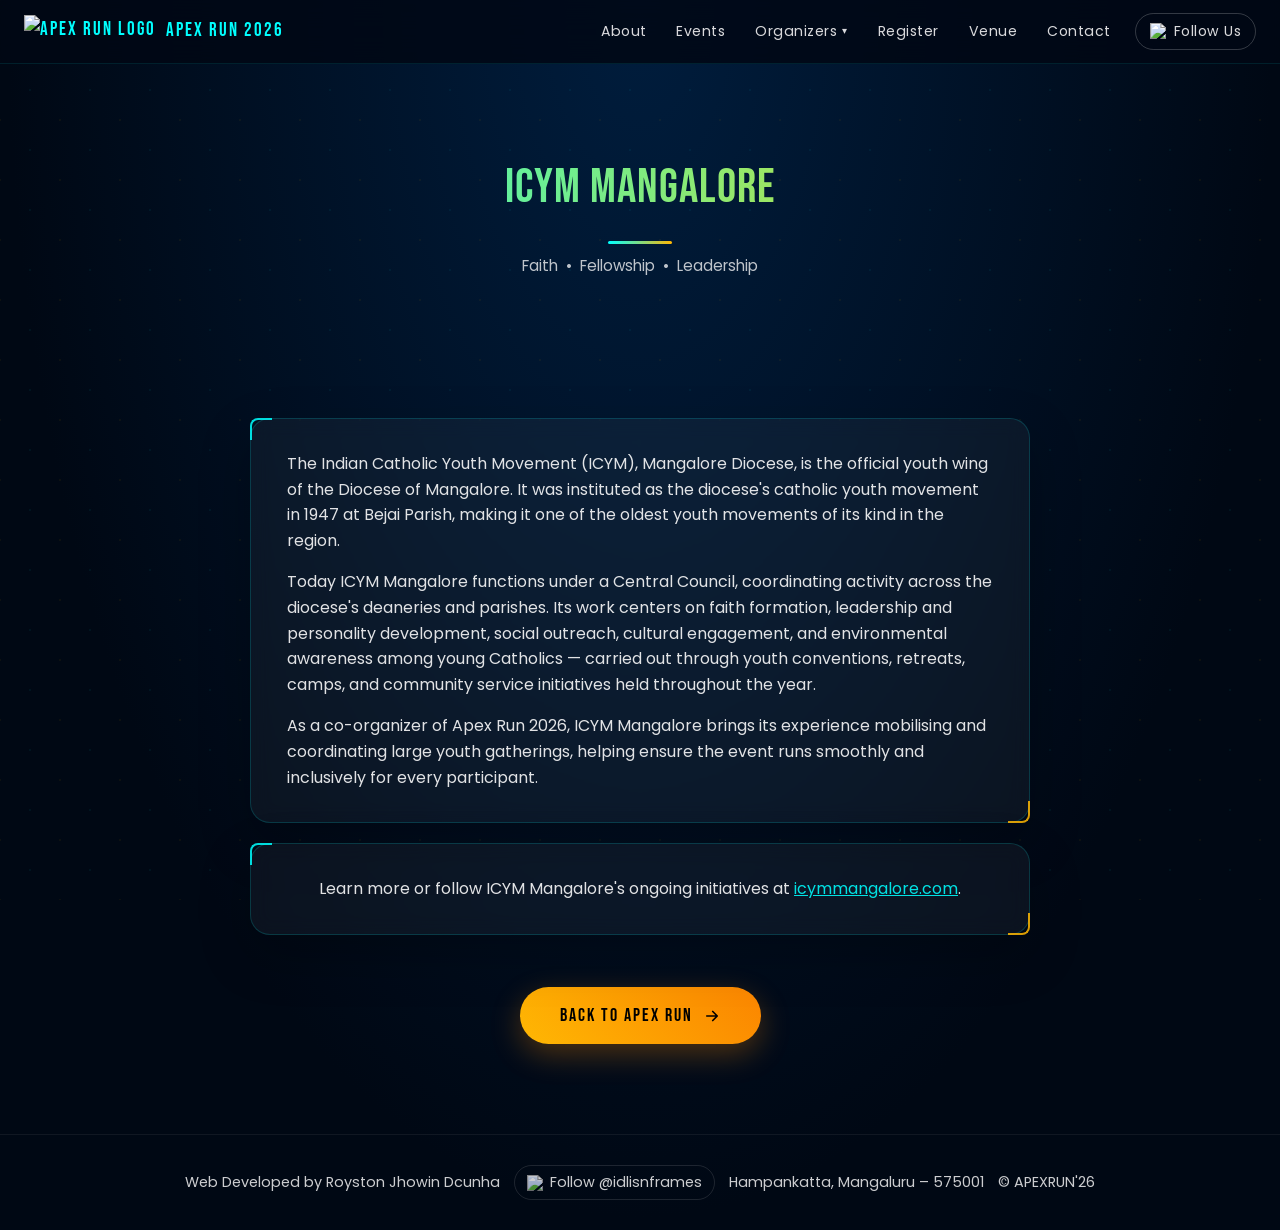
==== about-icym.html @ 3d9f097d "Create about-icym.html" ====
<!DOCTYPE html>
<html lang="en">
<head>
<meta charset="UTF-8">
<title>ICYM Mangalore | Apex Run 2026</title>
<meta name="viewport" content="width=device-width, initial-scale=1.0">
<meta name="description" content="About ICYM Mangalore — the Indian Catholic Youth Movement, Mangalore Diocese, co-organizer of Apex Run 2026.">

<link rel="preconnect" href="https://fonts.googleapis.com">
<link rel="preconnect" href="https://fonts.gstatic.com" crossorigin>
<link href="https://fonts.googleapis.com/css2?family=Bebas+Neue&family=Poppins:wght@300;400;500;600;800&family=Playfair+Display:ital@0;1&display=swap" rel="stylesheet">
<link rel="stylesheet" href="style.css">
</head>
<body class="hero-ready">

<div class="cursor-glow" id="cursorGlow" aria-hidden="true"></div>

<nav class="navbar">
    <div class="logo">
        <img src="apex-run-logo.PNG" class="college-logo-small" alt="Apex Run logo">
        <span>APEX RUN 2026</span>
    </div>

    <button class="nav-toggle" id="navToggle" aria-label="Toggle menu" aria-expanded="false" aria-controls="navMenu">
        <span class="bar bar-1"></span>
        <span class="bar bar-2"></span>
        <span class="bar bar-3"></span>
    </button>

    <div class="nav-menu" id="navMenu">
        <a href="index.html#about" class="nav-link">About</a>
        <a href="index.html#events" class="nav-link">Events</a>

        <div class="nav-dropdown">
            <button type="button" class="nav-link nav-dropdown-toggle" id="orgToggle" aria-haspopup="true" aria-expanded="false">
                Organizers <span class="caret" aria-hidden="true">▾</span>
            </button>
            <div class="nav-dropdown-menu" id="orgMenu">
                <a href="about-icym.html" class="nav-dropdown-link">ICYM Mangalore</a>
                <a href="about-milagres-college.html" class="nav-dropdown-link">Milagres College</a>
                <a href="about-runners-club.html" class="nav-dropdown-link">Mangalore Runners Club</a>
            </div>
        </div>

        <a href="index.html#registration" class="nav-link">Register</a>
        <a href="index.html#venue" class="nav-link">Venue</a>
        <a href="index.html#contact" class="nav-link">Contact</a>
        <a href="https://www.instagram.com/milagres_college_mangalore?igsh=MTdkYzVmZjFlcm80NQ==" class="nav-link nav-follow">
            <img src="instagram-logo.png" class="instagram-icon"> Follow Us
        </a>
    </div>

    <div class="nav-backdrop" id="navBackdrop"></div>
</nav>

<header style="padding:130px 20px 50px; min-height:auto;">
    <h2 class="gradient-heading reveal in-view" data-reveal="draw" style="margin-bottom:0;">ICYM Mangalore</h2>
    <p style="text-align:center; opacity:0.75; margin-top:10px; font-size:0.95rem;">Faith &nbsp;•&nbsp; Fellowship &nbsp;•&nbsp; Leadership</p>
</header>

<section class="about-section">
    <div class="info-frame reveal in-view" data-reveal="rise">
        <span class="info-frame-corner tl" aria-hidden="true"></span>
        <span class="info-frame-corner br" aria-hidden="true"></span>
        <p>
            The Indian Catholic Youth Movement (ICYM), Mangalore Diocese, is the official youth wing of the
            Diocese of Mangalore. It was instituted as the diocese's catholic youth movement in 1947 at Bejai
            Parish, making it one of the oldest youth movements of its kind in the region.
        </p>
        <p style="margin-top:16px;">
            Today ICYM Mangalore functions under a Central Council, coordinating activity across the diocese's
            deaneries and parishes. Its work centers on faith formation, leadership and personality development,
            social outreach, cultural engagement, and environmental awareness among young Catholics — carried out
            through youth conventions, retreats, camps, and community service initiatives held throughout the year.
        </p>
        <p style="margin-top:16px;">
            As a co-organizer of Apex Run 2026, ICYM Mangalore brings its experience mobilising and coordinating
            large youth gatherings, helping ensure the event runs smoothly and inclusively for every participant.
        </p>
    </div>

    <div class="info-frame reveal in-view" data-reveal="rise" style="margin-top:20px;">
        <span class="info-frame-corner tl" aria-hidden="true"></span>
        <span class="info-frame-corner br" aria-hidden="true"></span>
        <p style="text-align:center;">
            Learn more or follow ICYM Mangalore's ongoing initiatives at
            <a href="https://www.icymmangalore.com/" style="color:var(--cyan); text-decoration:underline;">icymmangalore.com</a>.
        </p>
    </div>

    <div style="text-align:center; margin-top:30px;">
        <a href="index.html" class="hero-cta">
            <span>Back to Apex Run</span>
            <svg viewBox="0 0 24 24" class="hero-cta-arrow"><path d="M5 12h14M13 6l6 6-6 6"/></svg>
        </a>
    </div>
</section>

<footer>
    <p>Web Developed by Royston Jhowin Dcunha</p>
    <a href="https://www.instagram.com/idlisandframes?igsh=Nm1jdm92OXdvZjFi&utm_source=qr">
        <img src="instagram-logo.png" class="instagram-icon"> Follow @idlisnframes
    </a>
    <p>Hampankatta, Mangaluru – 575001</p>
    <p>© APEXRUN'26</p>
</footer>

<script src="script.js"></script>
</body>
</html>
---- style.css ----
/* ==============================
   RESET & BASE
============================== */
*, *::before, *::after {
  margin: 0;
  padding: 0;
  box-sizing: border-box;
}

html {
  scroll-behavior: smooth;
  font-size: 16px;
}

:root {
  --cyan: #00ffff;
  --gold: #ffb703;
  --orange: #fb8500;
  --dawn: #ff6b4a;
  --dark: #000814;
  --dark-mid: #001d3d;
  --dark-light: #003566;
  --glass: rgba(255,255,255,0.07);
  --glass-border: rgba(255,255,255,0.12);
  --shadow-cyan: 0 0 30px rgba(0,255,255,0.2);
  --font-display: 'Bebas Neue', 'Poppins', sans-serif;
  --font-body: 'Poppins', sans-serif;
  --ease-cinematic: cubic-bezier(0.16, 1, 0.3, 1);
}

body {
  font-family: var(--font-body);
  background: radial-gradient(ellipse at top, #001d3d, #000814 70%);
  color: white;
  overflow-x: hidden;
  line-height: 1.6;
}

body.is-loading {
  overflow: hidden;
  height: 100vh;
}

a { text-decoration: none; color: white; }

h2 {
  text-align: center;
  margin-bottom: 20px;
  font-family: var(--font-display);
  font-size: clamp(1.9rem, 5.5vw, 3rem);
  font-weight: 400;
  letter-spacing: 1px;
  position: relative;
  display: block;
}

h2::after {
  content: "";
  display: block;
  width: 64px;
  height: 3px;
  margin: 14px auto 0;
  background: linear-gradient(90deg, var(--cyan), var(--gold));
  border-radius: 2px;
  transform: scaleX(0);
  transform-origin: center;
  transition: transform 0.9s var(--ease-cinematic);
}

h2.in-view::after { transform: scaleX(1); }

@media (prefers-reduced-motion: reduce) {
  * { animation-duration: 0.01ms !important; animation-iteration-count: 1 !important; transition-duration: 0.01ms !important; scroll-behavior: auto !important; }
}

/* ==============================
   BACKGROUND PARTICLES
============================== */
body::before {
  content: "";
  position: fixed;
  inset: 0;
  background-image:
    radial-gradient(var(--cyan) 1px, transparent 1px),
    radial-gradient(var(--gold) 1px, transparent 1px);
  background-size: 60px 60px;
  background-position: 0 0, 30px 30px;
  animation: moveParticles 80s linear infinite;
  opacity: 0.05;
  z-index: -1;
  pointer-events: none;
}

@keyframes moveParticles {
  from { background-position: 0 0, 30px 30px; }
  to { background-position: 600px 600px, 630px 630px; }
}

/* ==============================
   3D PRELOADER
============================== */
.preloader {
  position: fixed;
  inset: 0;
  z-index: 10000;
  display: flex;
  align-items: center;
  justify-content: center;
  background: radial-gradient(ellipse at center, #001d3d 0%, #000509 75%);
  transition: opacity 0.6s ease, visibility 0.6s ease;
  perspective: 900px;
}

.preloader.is-hidden {
  opacity: 0;
  visibility: hidden;
  pointer-events: none;
}

.preloader-inner {
  display: flex;
  flex-direction: column;
  align-items: center;
  gap: 22px;
}

.loader-3d {
  position: relative;
  width: clamp(120px, 30vw, 170px);
  height: clamp(120px, 30vw, 170px);
  transform-style: preserve-3d;
  animation: loaderTilt 4s ease-in-out infinite;
}

@keyframes loaderTilt {
  0%, 100% { transform: rotateX(58deg) rotateZ(0deg); }
  50% { transform: rotateX(50deg) rotateZ(6deg); }
}

.loader-ring {
  position: absolute;
  inset: 0;
  border-radius: 50%;
  border: 3px solid transparent;
}

.ring-outer {
  border-top-color: var(--cyan);
  border-right-color: rgba(0,255,255,0.25);
  animation: spin 1.6s linear infinite;
  box-shadow: 0 0 22px rgba(0,255,255,0.35);
}

.ring-mid {
  inset: 16px;
  border-bottom-color: var(--gold);
  border-left-color: rgba(255,183,3,0.25);
  animation: spinReverse 2.1s linear infinite;
}

.ring-inner {
  inset: 34px;
  border-top-color: var(--dawn);
  border-right-color: rgba(255,107,74,0.3);
  animation: spin 1.2s linear infinite;
}

.loader-baton {
  position: absolute;
  top: -5px;
  left: 50%;
  width: 10px;
  height: 10px;
  margin-left: -5px;
  border-radius: 50%;
  background: var(--cyan);
  box-shadow: 0 0 14px 4px rgba(0,255,255,0.7);
  transform-origin: 5px calc(clamp(120px, 30vw, 170px) / 2 + 5px);
  animation: spin 1.6s linear infinite;
}

.loader-core {
  position: absolute;
  inset: 40%;
  border-radius: 50%;
  background: radial-gradient(circle, #fff, var(--cyan) 60%, transparent 100%);
  filter: blur(1px);
  animation: corePulse 1.4s ease-in-out infinite;
}

@keyframes spin { to { transform: rotate(360deg); } }
@keyframes spinReverse { to { transform: rotate(-360deg); } }
@keyframes corePulse {
  0%, 100% { transform: scale(0.85); opacity: 0.75; }
  50% { transform: scale(1.15); opacity: 1; }
}

.loader-word {
  font-family: var(--font-display);
  font-size: clamp(1.6rem, 5vw, 2.3rem);
  letter-spacing: 6px;
  display: flex;
  gap: 10px;
}

.loader-word-a { color: white; }
.loader-word-b {
  color: var(--cyan);
  text-shadow: 0 0 18px rgba(0,255,255,0.6);
}

.loader-meter {
  width: clamp(160px, 40vw, 220px);
  height: 3px;
  border-radius: 3px;
  background: rgba(255,255,255,0.12);
  overflow: hidden;
}

.loader-meter-fill {
  height: 100%;
  width: 0%;
  background: linear-gradient(90deg, var(--cyan), var(--gold));
  transition: width 0.25s ease-out;
}

.loader-pct {
  font-size: 0.8rem;
  letter-spacing: 3px;
  opacity: 0.65;
}

/* Curtain wipe reveal */
.curtain {
  position: fixed;
  top: 0;
  width: 50%;
  height: 100%;
  background: #000509;
  z-index: 9999;
  pointer-events: none;
}
.curtain-left { left: 0; transform-origin: left; }
.curtain-right { right: 0; transform-origin: right; }

.curtain.is-open.curtain-left { animation: wipeLeft 0.9s var(--ease-cinematic) forwards; }
.curtain.is-open.curtain-right { animation: wipeRight 0.9s var(--ease-cinematic) forwards; }

@keyframes wipeLeft { to { transform: scaleX(0); } }
@keyframes wipeRight { to { transform: scaleX(0); } }



/* ==============================
   NAVBAR
============================== */
.navbar {
  position: fixed;
  top: 0;
  width: 100%;
  display: flex;
  justify-content: space-between;
  align-items: center;
  padding: 12px 24px;
  background: rgba(0, 8, 20, 0.85);
  backdrop-filter: blur(16px);
  -webkit-backdrop-filter: blur(16px);
  border-bottom: 1px solid rgba(0,255,255,0.1);
  z-index: 1000;
  gap: 12px;
}
 
.logo {
  display: flex;
  align-items: center;
  gap: 10px;
  font-family: var(--font-display);
  font-size: clamp(1rem, 2.8vw, 1.2rem);
  letter-spacing: 2px;
  color: var(--cyan);
  white-space: nowrap;
}
 
.college-logo-small {
  height: 32px;
  width: auto;
}
 
.instagram-icon {
  width: 18px;
  flex-shrink: 0;
}
 
/* ---- Nav menu (links) ---- */
.nav-menu {
  display: flex;
  align-items: center;
  gap: clamp(6px, 1.4vw, 18px);
  margin-left: auto;
}
 
.nav-link {
  position: relative;
  font-size: 0.88rem;
  letter-spacing: 0.5px;
  padding: 8px 6px;
  color: rgba(255,255,255,0.85);
  transition: color 0.3s ease;
  white-space: nowrap;
}
 
.nav-link::after {
  content: "";
  position: absolute;
  left: 6px;
  right: 6px;
  bottom: 2px;
  height: 2px;
  background: linear-gradient(90deg, var(--cyan), var(--gold));
  transform: scaleX(0);
  transform-origin: left;
  transition: transform 0.35s var(--ease-cinematic);
}
 
.nav-link:hover,
.nav-link.active-link {
  color: var(--cyan);
}
 
.nav-link:hover::after,
.nav-link.active-link::after {
  transform: scaleX(1);
}
 
.nav-follow {
  display: flex;
  align-items: center;
  gap: 6px;
  padding: 6px 14px;
  border-radius: 30px;
  border: 1px solid rgba(255,255,255,0.2);
  transition: 0.3s ease;
}
 
.nav-follow::after { display: none; }
 
.nav-follow:hover {
  background: rgba(255,255,255,0.1);
  border-color: var(--cyan);
  color: var(--cyan);
}
 
/* ---- Organizers dropdown ---- */
.nav-dropdown {
  position: relative;
}
 
.nav-dropdown-toggle {
  display: flex;
  align-items: center;
  gap: 5px;
  background: none;
  border: none;
  font-family: var(--font-body);
  cursor: pointer;
}
 
.caret {
  font-size: 0.65rem;
  transition: transform 0.35s var(--ease-cinematic);
}
 
.nav-dropdown.is-open .caret {
  transform: rotate(180deg);
}
 
.nav-dropdown-menu {
  position: absolute;
  top: calc(100% + 12px);
  left: 50%;
  min-width: 230px;
  padding: 8px;
  display: flex;
  flex-direction: column;
  gap: 3px;
  background: linear-gradient(160deg, #001327, #000814 80%);
  border: 1px solid rgba(0,255,255,0.15);
  border-radius: 14px;
  box-shadow: 0 24px 55px rgba(0,0,0,0.55);
  opacity: 0;
  visibility: hidden;
  transform: translateX(-50%) translateY(-6px);
  transition: opacity 0.3s ease, transform 0.3s var(--ease-cinematic), visibility 0.3s ease;
  z-index: 1005;
}
 
.nav-dropdown.is-open .nav-dropdown-menu {
  opacity: 1;
  visibility: visible;
  transform: translateX(-50%) translateY(0);
}
 
.nav-dropdown-link {
  padding: 10px 14px;
  border-radius: 10px;
  font-size: 0.85rem;
  color: rgba(255,255,255,0.85);
  transition: background 0.25s ease, color 0.25s ease, padding-left 0.25s ease;
}
 
.nav-dropdown-link:hover {
  background: rgba(0,255,255,0.08);
  color: var(--cyan);
  padding-left: 18px;
}
 
/* ---- Hamburger toggle (mobile) ---- */
.nav-toggle {
  display: none;
  flex-direction: column;
  justify-content: center;
  align-items: center;
  gap: 5px;
  width: 38px;
  height: 38px;
  background: rgba(255,255,255,0.06);
  border: 1px solid rgba(0,255,255,0.2);
  border-radius: 10px;
  cursor: pointer;
  z-index: 1002;
}
 
.nav-toggle .bar {
  width: 18px;
  height: 2px;
  background: var(--cyan);
  border-radius: 2px;
  transition: transform 0.35s var(--ease-cinematic), opacity 0.25s ease;
}
 
.nav-toggle[aria-expanded="true"] .bar-1 { transform: translateY(7px) rotate(45deg); }
.nav-toggle[aria-expanded="true"] .bar-2 { opacity: 0; }
.nav-toggle[aria-expanded="true"] .bar-3 { transform: translateY(-7px) rotate(-45deg); }
 
.nav-backdrop {
  display: none;
}
 
@media (max-width: 780px) {
  .nav-toggle { display: flex; }
 
  .nav-menu {
    position: fixed;
    top: 0;
    right: 0;
    height: 100svh;
    width: min(78vw, 320px);
    margin-left: 0;
    flex-direction: column;
    align-items: flex-start;
    justify-content: center;
    gap: 4px;
    padding: 90px 32px 40px;
    background: linear-gradient(160deg, #001327, #000814 70%);
    border-left: 1px solid rgba(0,255,255,0.15);
    box-shadow: -20px 0 60px rgba(0,0,0,0.5);
    transform: translateX(100%);
    transition: transform 0.5s var(--ease-cinematic);
    z-index: 1001;
  }
 
  .nav-menu.is-open {
    transform: translateX(0);
  }
 
  .nav-menu .nav-link {
    width: 100%;
    font-size: 1.15rem;
    padding: 14px 4px;
    border-bottom: 1px solid rgba(255,255,255,0.06);
    opacity: 0;
    transform: translateX(16px);
    transition: opacity 0.4s ease, transform 0.4s ease;
  }
 
  .nav-menu.is-open .nav-link {
    opacity: 1;
    transform: translateX(0);
  }
 
  .nav-menu.is-open .nav-link:nth-child(1) { transition-delay: 0.08s; }
  .nav-menu.is-open .nav-link:nth-child(2) { transition-delay: 0.13s; }
  .nav-menu.is-open .nav-link:nth-child(3) { transition-delay: 0.18s; }
  .nav-menu.is-open .nav-link:nth-child(4) { transition-delay: 0.23s; }
  .nav-menu.is-open .nav-link:nth-child(5) { transition-delay: 0.28s; }
  .nav-menu.is-open .nav-link:nth-child(6) { transition-delay: 0.33s; }
 
  .nav-follow {
    margin-top: 10px;
    border-bottom: none;
  }
 
  /* Dropdown becomes an inline accordion inside the slide panel */
  .nav-dropdown {
    width: 100%;
    border-bottom: 1px solid rgba(255,255,255,0.06);
  }
 
  .nav-dropdown-toggle {
    width: 100%;
    justify-content: space-between;
    font-size: 1.15rem;
    padding: 14px 4px;
    opacity: 0;
    transform: translateX(16px);
    transition: opacity 0.4s ease, transform 0.4s ease;
  }
 
  .nav-menu.is-open .nav-dropdown-toggle {
    opacity: 1;
    transform: translateX(0);
    transition-delay: 0.18s;
  }
 
  .nav-dropdown-menu {
    position: static;
    min-width: 0;
    max-height: 0;
    padding: 0;
    opacity: 1;
    visibility: visible;
    transform: none;
    background: transparent;
    border: none;
    box-shadow: none;
    overflow: hidden;
    transition: max-height 0.4s var(--ease-cinematic), padding 0.4s ease;
  }
 
  .nav-dropdown.is-open .nav-dropdown-menu {
    max-height: 220px;
    padding: 2px 0 12px 14px;
  }
 
  .nav-dropdown-link {
    padding: 10px 4px;
    font-size: 0.98rem;
  }
 
  .nav-backdrop {
    display: block;
    position: fixed;
    inset: 0;
    background: rgba(0,3,8,0.6);
    backdrop-filter: blur(3px);
    opacity: 0;
    visibility: hidden;
    transition: opacity 0.4s ease, visibility 0.4s ease;
    z-index: 999;
  }
 
  .nav-backdrop.is-open {
    opacity: 1;
    visibility: visible;
  }
 
  body.nav-open {
    overflow: hidden;
  }
}
 

/* ==============================
   HERO HEADER
============================== */
.site-header {
  padding: 110px 20px 70px;
  text-align: center;
  background: #000814;
  position: relative;
  overflow: hidden;
  min-height: 100svh;
  display: flex;
  flex-direction: column;
  align-items: center;
  justify-content: center;
  gap: 8px;
}

/* ---- Cinematic layered background ---- */
.hero-bg {
  position: absolute;
  inset: 0;
  z-index: 0;
  overflow: hidden;
}

.hero-sky {
  position: absolute;
  inset: 0;
  background: linear-gradient(180deg, #000814 0%, #001d3d 35%, #06294f 55%, #7a3a2e 78%, #ff8a4c 100%);
  background-size: 100% 220%;
  animation: dawnDrift 18s ease-in-out infinite alternate;
}

@keyframes dawnDrift {
  0% { background-position: 0% 0%; }
  100% { background-position: 0% 30%; }
}

.hero-sun {
  position: absolute;
  left: 50%;
  bottom: 8%;
  width: clamp(160px, 30vw, 320px);
  height: clamp(160px, 30vw, 320px);
  margin-left: clamp(-160px, -15vw, -160px);
  border-radius: 50%;
  background: radial-gradient(circle, rgba(255,210,140,0.95), rgba(255,140,80,0.55) 45%, transparent 72%);
  filter: blur(2px);
  animation: sunPulse 6s ease-in-out infinite;
}

@keyframes sunPulse {
  0%, 100% { opacity: 0.75; transform: scale(1); }
  50% { opacity: 1; transform: scale(1.06); }
}

#heroCanvas {
  position: absolute;
  inset: 0;
  width: 100%;
  height: 100%;
  z-index: 2;
  mix-blend-mode: screen;
}

.hero-mist {
  position: absolute;
  bottom: 0;
  left: 0;
  width: 100%;
  height: 45%;
  z-index: 3;
  opacity: 0.55;
}

.mist-path { fill: #06121f; }
.mist-1 { opacity: 0.65; animation: mistDrift 14s ease-in-out infinite; }
.mist-2 { opacity: 0.45; animation: mistDrift 20s ease-in-out infinite reverse; }

@keyframes mistDrift {
  0%, 100% { transform: translateX(0); }
  50% { transform: translateX(-4%); }
}

/* ---- Cinematic energy rings behind the logo ---- */
.hero-orbits {
  position: absolute;
  top: 46%;
  left: 50%;
  width: min(900px, 130vw);
  height: min(900px, 130vw);
  transform: translate(-50%, -50%);
  z-index: 1;
  pointer-events: none;
}

.orbit {
  position: absolute;
  inset: 0;
  border-radius: 50%;
  border: 1px solid rgba(0,255,255,0.14);
}

.orbit-1 { inset: 18%; animation: orbitSpin 40s linear infinite; border-color: rgba(0,255,255,0.16); }
.orbit-2 { inset: 8%; animation: orbitSpin 60s linear infinite reverse; border-style: dashed; border-color: rgba(255,183,3,0.14); }
.orbit-3 { inset: 0%; animation: orbitPulse 6s ease-in-out infinite; border-color: rgba(0,255,255,0.08); }

@keyframes orbitSpin { to { transform: rotate(360deg); } }
@keyframes orbitPulse {
  0%, 100% { opacity: 0.4; transform: scale(1); }
  50% { opacity: 0.75; transform: scale(1.03); }
}

/* ---- Drifting light embers (JS-populated) ---- */
.hero-embers {
  position: absolute;
  inset: 0;
  z-index: 4;
  overflow: hidden;
  pointer-events: none;
}

.ember {
  position: absolute;
  bottom: -5%;
  border-radius: 50%;
  background: radial-gradient(circle, rgba(255,255,255,0.9), rgba(0,255,255,0.5) 45%, transparent 75%);
  filter: blur(0.3px);
  animation-name: emberRise;
  animation-timing-function: ease-in;
  animation-iteration-count: infinite;
}

.ember.gold {
  background: radial-gradient(circle, rgba(255,255,255,0.9), rgba(255,183,3,0.6) 45%, transparent 75%);
}

@keyframes emberRise {
  0% { transform: translateY(0) translateX(0); opacity: 0; }
  12% { opacity: 0.85; }
  85% { opacity: 0.5; }
  100% { transform: translateY(-108vh) translateX(var(--drift, 24px)); opacity: 0; }
}

.speed-streaks {
  position: absolute;
  inset: 0;
  z-index: 6;
  overflow: hidden;
  mix-blend-mode: screen;
}

.streak {
  position: absolute;
  top: 20%;
  left: -30%;
  width: 40%;
  height: 2px;
  background: linear-gradient(90deg, transparent, rgba(0,255,255,0.65), transparent);
  filter: blur(1px);
  animation: streakRun 3.4s linear infinite;
}

.s1 { top: 28%; animation-delay: 0s; }
.s2 { top: 52%; animation-delay: 1.1s; background: linear-gradient(90deg, transparent, rgba(255,183,3,0.6), transparent); }
.s3 { top: 70%; animation-delay: 2.2s; }

@keyframes streakRun {
  0% { transform: translateX(0); opacity: 0; }
  10% { opacity: 1; }
  90% { opacity: 1; }
  100% { transform: translateX(340%); opacity: 0; }
}

.hero-vignette {
  position: absolute;
  inset: 0;
  z-index: 7;
  background: radial-gradient(ellipse at center, transparent 45%, rgba(0,3,8,0.75) 100%);
}

/* ---- Hero content ---- */
.hero-content {
  position: relative;
  z-index: 8;
  display: flex;
  flex-direction: column;
  align-items: center;
  gap: 8px;
  opacity: 0;
  transform: translateY(24px);
}

body.hero-ready .hero-content {
  animation: heroIn 1.1s var(--ease-cinematic) forwards;
}

@keyframes heroIn {
  to { opacity: 1; transform: translateY(0); }
}


/* LOGO ROW */
.logo-row {
  display: flex;
  justify-content: center;
  align-items: center;
  gap: clamp(12px, 4vw, 30px);
  flex-wrap: wrap;
}
 
.logo-row img {
  height: clamp(36px, 6vw, 55px);
  width: auto;
  object-fit: contain;
  filter: drop-shadow(0 0 8px rgba(0,255,255,0.3));
  transition: transform 0.3s ease;
}
 
.logo-row img:hover {
  transform: scale(1.1);
}
 
/* ---- Clickable org logos (hero) ---- */
.org-logo-link {
  position: relative;
  display: inline-flex;
  border-radius: 14px;
  padding: 6px;
  cursor: pointer;
  transition: transform 0.4s var(--ease-cinematic);
}
 
.org-logo-link::before {
  content: "";
  position: absolute;
  inset: -8px;
  border-radius: 18px;
  background: radial-gradient(circle, rgba(0,255,255,0.28), transparent 70%);
  opacity: 0;
  transition: opacity 0.4s ease;
  pointer-events: none;
}
 
.org-logo-link img {
  animation: logoHint 3.2s ease-in-out infinite;
}
 
@keyframes logoHint {
  0%, 100% { filter: drop-shadow(0 0 8px rgba(0,255,255,0.3)); }
  50% { filter: drop-shadow(0 0 16px rgba(0,255,255,0.65)); }
}
 
.org-logo-link:hover,
.org-logo-link:focus-visible {
  transform: translateY(-5px) scale(1.1);
}
 
.org-logo-link:hover::before,
.org-logo-link:focus-visible::before {
  opacity: 1;
}
 
.org-logo-link::after {
  content: "Tap to explore";
  position: absolute;
  bottom: -20px;
  left: 50%;
  transform: translateX(-50%) translateY(4px);
  font-size: 0.58rem;
  letter-spacing: 1.2px;
  text-transform: uppercase;
  color: var(--cyan);
  opacity: 0;
  white-space: nowrap;
  pointer-events: none;
  transition: opacity 0.3s ease, transform 0.3s ease;
}
 
.org-logo-link:hover::after,
.org-logo-link:focus-visible::after {
  opacity: 0.9;
  transform: translateX(-50%) translateY(0);
}
/* PRESENTS */
.presents {
  font-family: 'Playfair Display', serif;
  font-style: italic;
  font-size: clamp(1.1rem, 3.2vw, 1.6rem);
  color: var(--gold);
  letter-spacing: 3px;
  opacity: 0.95;
}

/* APEX LOGO NEON */
.logo-neon {
  position: relative;
  display: inline-block;
  margin: 10px auto;
}

.logo-neon::before {
  content: "";
  position: absolute;
  inset: -25px;
  background: radial-gradient(circle, rgba(0,255,255,0.3), rgba(0,255,255,0.1), transparent 70%);
  filter: blur(25px);
  z-index: 0;
  animation: neonPulse 2.5s ease-in-out infinite;
  pointer-events: none;
}

.logo-neon::after {
  content: "";
  position: absolute;
  inset: -35px;
  background: radial-gradient(circle, rgba(255,183,3,0.2), transparent 70%);
  filter: blur(40px);
  z-index: 0;
  animation: neonFlicker 1.8s infinite;
  pointer-events: none;
}

.apex-run-logo {
  position: relative;
  z-index: 2;
  display: block;
  margin: 0 auto;
  width: clamp(220px, 55vw, 480px);
  height: auto;
  object-fit: contain;
  filter: drop-shadow(0 0 12px rgba(0,255,255,0.4));
  animation: logoFloat 3s ease-in-out infinite;
}

@keyframes neonPulse {
  0%, 100% { transform: scale(1); opacity: 0.6; }
  50% { transform: scale(1.08); opacity: 1; }
}

@keyframes neonFlicker {
  0%, 100% { opacity: 0.5; }
  10% { opacity: 0.2; }
  25% { opacity: 0.85; }
  50% { opacity: 0.35; }
  75% { opacity: 0.9; }
  90% { opacity: 0.4; }
}

@keyframes logoFloat {
  0%, 100% { transform: translateY(0); }
  50% { transform: translateY(-6px); }
}

/* HERO CTA */
.hero-cta {
  margin-top: 22px;
  position: relative;
  display: inline-flex;
  align-items: center;
  gap: 10px;
  padding: 14px 40px;
  border-radius: 40px;
  font-family: var(--font-display);
  font-size: 1.15rem;
  letter-spacing: 2px;
  color: black;
  background: linear-gradient(45deg, var(--gold), var(--orange));
  box-shadow: 0 10px 30px rgba(255,140,0,0.3);
  overflow: hidden;
  transition: transform 0.3s ease, box-shadow 0.3s ease;
}

.hero-cta:hover {
  transform: translateY(-3px);
  box-shadow: 0 16px 40px rgba(255,140,0,0.45);
}

.hero-cta::after {
  content: "";
  position: absolute;
  inset: 0;
  background: linear-gradient(120deg, transparent, rgba(255,255,255,0.5), transparent);
  transform: translateX(-120%);
  transition: transform 0.6s ease;
}

.hero-cta:hover::after { transform: translateX(120%); }

/* SCROLL CUE */
.scroll-cue {
  position: absolute;
  bottom: 26px;
  left: 50%;
  transform: translateX(-50%);
  z-index: 8;
  display: flex;
  flex-direction: column;
  align-items: center;
  gap: 8px;
  opacity: 0;
}

body.hero-ready .scroll-cue {
  animation: cueIn 1s ease forwards 1.3s;
}

@keyframes cueIn { to { opacity: 0.75; } }

.scroll-cue-line {
  width: 1px;
  height: 34px;
  background: linear-gradient(180deg, var(--cyan), transparent);
  animation: cueMove 1.8s ease-in-out infinite;
}

@keyframes cueMove {
  0% { transform: scaleY(0.3); opacity: 0; }
  50% { transform: scaleY(1); opacity: 1; }
  100% { transform: scaleY(0.3); opacity: 0; }
}

.scroll-cue-text {
  font-size: 0.68rem;
  letter-spacing: 3px;
  text-transform: uppercase;
  opacity: 0.7;
}

/* ==============================
   GRADIENT HEADINGS
============================== */
.gradient-heading,
.gradient-text {
  background: linear-gradient(
        90deg,
        #00ffff,
        #FFD700,
        #28CFFD
    );
    background-size: 200% auto;
    -webkit-background-clip: text;
    -webkit-text-fill-color: transparent;
    background-clip: text;
    animation: headingFlow 4s linear infinite;
}

@keyframes headingFlow {
    0% { background-position: 0% center; }
    100% { background-position: 200% center; }
}

/* ==============================
   SCROLL REVEAL SYSTEM
============================== */
.reveal {
  opacity: 0;
  will-change: transform, opacity;
}

.reveal[data-reveal="rise"] {
  transform: translateY(36px);
  transition: opacity 0.8s var(--ease-cinematic), transform 0.8s var(--ease-cinematic);
}

.reveal[data-reveal="scale"] {
  transform: scale(0.92);
  transition: opacity 0.8s var(--ease-cinematic), transform 0.8s var(--ease-cinematic);
}

.reveal[data-reveal="cascade"] {
  transform: translateY(24px);
  transition: opacity 0.6s var(--ease-cinematic), transform 0.6s var(--ease-cinematic);
}

.reveal[data-reveal="draw"] {
  transition: opacity 0.6s ease;
}

.reveal.in-view {
  opacity: 1;
  transform: none;
}

@media (prefers-reduced-motion: reduce) {
  .reveal { transform: none !important; }
}

/* ==============================
   SECTIONS
============================== */
section {
  padding: clamp(50px, 8vw, 90px) clamp(16px, 8%, 10%);
  position: relative;
}

/* ==============================
   ABOUT
============================== */
.about-section {
  position: relative;
  overflow: hidden;
}

.about-section h2 {
  color: #4fc3fc;
}

.about-section p {
  margin-bottom: 15px;
  opacity: 0.88;
  font-size: clamp(0.88rem, 2vw, 1rem);
  max-width: 780px;
  margin-left: auto;
  margin-right: auto;
  position: relative;
  z-index: 2;
}

.about-section h2 { position: relative; z-index: 2; }

/* ==============================
   ALBUM GALLERY
============================== */
.album-section {
  padding: clamp(50px, 8vw, 80px) 5%;
  text-align: center;
  overflow: hidden;
}

.album-scroll {
  display: flex;
  gap: clamp(12px, 2.5vw, 22px);
  overflow-x: auto;
  scroll-snap-type: x mandatory;
  padding: 20px 4px;
  scroll-behavior: smooth;
  -webkit-overflow-scrolling: touch;
}

.album-scroll::-webkit-scrollbar { display: none; }

.album-item {
  flex: 0 0 auto;
  width: clamp(200px, 40vw, 280px);
  aspect-ratio: 4 / 5;
  border-radius: 18px;
  overflow: hidden;
  position: relative;
  scroll-snap-align: center;
  transition: transform 0.4s ease, box-shadow 0.4s ease;
  cursor: pointer;
  opacity: 0;
  transform: scale(0.9);
}

.album-item.in-view {
  animation: albumPop 0.7s var(--ease-cinematic) forwards;
}

@keyframes albumPop {
  to { opacity: 1; transform: scale(1); }
}

.album-item img {
  width: 100%;
  height: 100%;
  object-fit: cover;
  display: block;
  transition: transform 0.5s ease;
}

.album-item::after {
  content: "";
  position: absolute;
  inset: 0;
  background: linear-gradient(transparent 50%, rgba(0,0,0,0.7));
}

.album-item:hover {
  transform: scale(1.05);
  box-shadow: 0 0 35px rgba(0,255,255,0.45);
}

.album-item:hover img {
  transform: scale(1.05);
}

/* ==============================
   LIGHTBOX
============================== */
.lightbox {
  position: fixed;
  inset: 0;
  background: rgba(0,0,0,0.93);
  display: flex;
  justify-content: center;
  align-items: center;
  opacity: 0;
  visibility: hidden;
  transition: 0.35s ease;
  z-index: 9999;
  padding: 20px;
}

.lightbox.active {
  opacity: 1;
  visibility: visible;
}

.lightbox-img {
  max-width: min(90%, 700px);
  max-height: 85svh;
  border-radius: 16px;
  box-shadow: 0 0 50px rgba(0,255,255,0.4);
  animation: zoomIn 0.3s ease;
  cursor: zoom-in;
}

@keyframes zoomIn {
  from { transform: scale(0.85); opacity: 0; }
  to { transform: scale(1); opacity: 1; }
}

.close-btn {
  position: fixed;
  top: 16px;
  right: 24px;
  font-size: 38px;
  color: white;
  cursor: pointer;
  width: 44px;
  height: 44px;
  display: flex;
  align-items: center;
  justify-content: center;
  border-radius: 50%;
  background: rgba(255,255,255,0.1);
  transition: 0.3s;
  line-height: 1;
}

.close-btn:hover {
  background: rgba(255,0,0,0.3);
}

/* ==============================
   RULES / GUIDELINES
============================== */
.rules-section {
  padding: clamp(40px, 6vw, 70px) clamp(20px, 5%, 50px);
  border-radius: 24px;
  background: linear-gradient(135deg, #050014, #12003a);
  box-shadow: 0 0 50px rgba(0,255,255,0.15), inset 0 0 40px rgba(0,255,255,0.03);
  border: 1px solid rgba(0,255,255,0.15);
}

.rules-section ol {
  list-style: none;
  counter-reset: rules;
  max-width: 760px;
  margin: 0 auto;
  display: flex;
  flex-direction: column;
  gap: 12px;
}

.rules-section li {
  counter-increment: rules;
  padding: 12px 16px 12px 52px;
  position: relative;
  background: rgba(255,255,255,0.04);
  border-radius: 12px;
  border-left: 3px solid rgba(0,255,255,0.3);
  font-size: clamp(0.85rem, 2vw, 0.97rem);
  transition: background 0.3s, border-left-color 0.3s;
}

.rules-section.in-view li {
  animation: ruleCascade 0.55s var(--ease-cinematic) both;
}

.rules-section.in-view li:nth-child(1) { animation-delay: 0.05s; }
.rules-section.in-view li:nth-child(2) { animation-delay: 0.1s; }
.rules-section.in-view li:nth-child(3) { animation-delay: 0.15s; }
.rules-section.in-view li:nth-child(4) { animation-delay: 0.2s; }
.rules-section.in-view li:nth-child(5) { animation-delay: 0.25s; }
.rules-section.in-view li:nth-child(6) { animation-delay: 0.3s; }
.rules-section.in-view li:nth-child(7) { animation-delay: 0.35s; }
.rules-section.in-view li:nth-child(8) { animation-delay: 0.4s; }
.rules-section.in-view li:nth-child(9) { animation-delay: 0.45s; }
.rules-section.in-view li:nth-child(10) { animation-delay: 0.5s; }
.rules-section.in-view li:nth-child(11) { animation-delay: 0.55s; }
.rules-section.in-view li:nth-child(12) { animation-delay: 0.6s; }
.rules-section.in-view li:nth-child(13) { animation-delay: 0.65s; }

@keyframes ruleCascade {
  from { opacity: 0; transform: translateX(-18px); }
  to { opacity: 1; transform: translateX(0); }
}

.rules-section li:hover {
  background: rgba(0,255,255,0.07);
  border-left-color: var(--cyan);
}

.rules-section li::before {
  content: counter(rules);
  position: absolute;
  left: 14px;
  top: 50%;
  transform: translateY(-50%);
  width: 26px;
  height: 26px;
  background: linear-gradient(135deg, var(--cyan), var(--gold));
  color: black;
  font-weight: 800;
  font-size: 0.78rem;
  border-radius: 50%;
  display: flex;
  align-items: center;
  justify-content: center;
}

/* ==============================
   EVENTS
============================== */
.event-section {
  position: relative;
  overflow: hidden;
}

.event-section h2 {
  background: linear-gradient(135deg, var(--cyan), var(--gold));
  -webkit-background-clip: text;
  -webkit-text-fill-color: transparent;
  background-clip: text;
  position: relative;
  z-index: 2;
}

.event-section h2::after { background: linear-gradient(90deg, var(--gold), var(--cyan)); }

.event-grid {
  display: grid;
  grid-template-columns: repeat(auto-fit, minmax(min(100%, 280px), 1fr));
  gap: clamp(16px, 3vw, 30px);
  position: relative;
  z-index: 2;
}

.event-card {
  position: relative;
  background: rgba(0,255,255,0.04);
  border: 1px solid rgba(0,255,255,0.25);
  border-radius: 22px;
  padding: clamp(18px, 4vw, 28px);
  text-align: center;
  transition: transform 0.4s ease, box-shadow 0.4s ease;
  z-index: 2;
  overflow: hidden;
}

.event-card.reveal[data-reveal="cascade"] {
  transform: translateY(30px) rotate(-1.5deg);
}
.event-card.reveal.in-view { transform: none; }
.event-card:nth-of-type(2).reveal[data-reveal="cascade"] { transition-delay: 0.12s; }
.event-card:nth-of-type(3).reveal[data-reveal="cascade"] { transition-delay: 0.24s; }

.event-card::before {
  content: "";
  position: absolute;
  inset: -1px;
  border-radius: 22px;
  background: linear-gradient(45deg, var(--cyan), var(--gold), var(--cyan));
  opacity: 0;
  z-index: -1;
  transition: opacity 0.4s;
  pointer-events: none;
}

.event-card:hover {
  box-shadow: 0 24px 50px rgba(0,255,255,0.18);
}

.event-card:hover::before {
  opacity: 0.5;
  filter: blur(12px);
}

.event-card h3 {
  font-family: var(--font-display);
  font-size: clamp(1.3rem, 3.4vw, 1.6rem);
  letter-spacing: 1px;
  color: var(--gold);
  margin-bottom: 8px;
}

.event-card p {
  font-size: clamp(0.82rem, 2vw, 0.95rem);
  opacity: 0.85;
  margin-bottom: 6px;
}

.event-card p:last-of-type {
  font-size: clamp(1.1rem, 2.5vw, 1.3rem);
  font-weight: 700;
  color: var(--cyan);
}

.event-logo {
  height: clamp(120px, 25vw, 180px);
  width: auto;
  margin-bottom: 16px;
  animation: float 4s ease-in-out infinite;
  max-width: 100%;
  object-fit: contain;
}

@keyframes float {
  0%, 100% { transform: translateY(0); }
  50% { transform: translateY(-10px); }
}

/* ==============================
   TOGGLE BUTTON
============================== */
.rules-toggle {
  margin-top: 12px;
  padding: 9px 22px;
  border-radius: 30px;
  border: none;
  font-weight: 700;
  font-size: 0.88rem;
  background: linear-gradient(45deg, var(--gold), var(--orange));
  color: black;
  cursor: pointer;
  position: relative;
  overflow: hidden;
  transition: transform 0.2s, box-shadow 0.3s;
}

.rules-toggle:hover {
  box-shadow: 0 0 20px rgba(255,183,3,0.5);
  transform: scale(1.05);
}

.rules-toggle:active { transform: scale(0.95); }

.rules-toggle::after {
  content: "";
  position: absolute;
  inset: 0;
  background: linear-gradient(120deg, transparent, rgba(255,255,255,0.4), transparent);
  transform: translateX(-100%);
  transition: 0.6s;
}

.rules-toggle:hover::after { transform: translateX(100%); }

/* AMENITIES */
.event-rules {
  max-height: 0;
  overflow: hidden;
  opacity: 0;
  transform: translateY(-8px);
  transition: max-height 0.4s ease, opacity 0.35s ease, transform 0.35s ease;
  text-align: left;
}

.event-rules.active {
  max-height: 400px;
  opacity: 1;
  transform: translateY(0);
}

.event-rules ul {
  list-style: none;
  margin-top: 12px;
  display: flex;
  flex-direction: column;
  gap: 7px;
}

.event-rules li {
  padding: 7px 12px 7px 32px;
  background: rgba(255,255,255,0.05);
  border-radius: 8px;
  font-size: 0.87rem;
  position: relative;
}

.event-rules li::before {
  content: "✓";
  position: absolute;
  left: 10px;
  color: var(--cyan);
  font-weight: 800;
}

/* ==============================
    REGISTER SECTION
============================== */
.gradient-heading {
  padding-top: 20px;
}

.registration-section {
  display: flex;
  justify-content: center;
  align-items: flex-start;
  padding-top: 0;
  padding-bottom: 10px;
}

.registration-card {
  position: relative;
  z-index: 2;
  width: 100%;
  max-width: 640px;
  padding: clamp(20px, 5vw, 36px);
  border-radius: 24px;
  background: rgba(255,255,255,0.06);
  backdrop-filter: blur(14px);
  -webkit-backdrop-filter: blur(14px);
  border: 1px solid rgba(255,255,255,0.12);
  box-shadow: 0 0 40px rgba(0,255,255,0.1), inset 0 0 20px rgba(255,255,255,0.03);
}

.registration-closed {
  text-align: center;
  max-width: 640px;
  padding: clamp(30px, 6vw, 50px) clamp(20px, 5vw, 36px);
  border-radius: 24px;
  background: rgba(255,255,255,0.06);
  backdrop-filter: blur(14px);
  border: 1px solid rgba(255,255,255,0.12);
  display: none;
}

.registration-closed h3 {
  font-family: var(--font-display);
  font-size: clamp(1.6rem, 4vw, 2rem);
  letter-spacing: 1px;
  color: var(--gold);
  margin-bottom: 20px;
}

.registration-closed p {
  font-size: clamp(0.88rem, 2.2vw, 1rem);
  opacity: 0.9;
  line-height: 1.7;
  margin-bottom: 12px;
}

/* Toggle states */
.registration-section[data-closed="1"] .registration-card {
  display: none;
}

.registration-section[data-closed="1"] .registration-closed {
  display: block;
}

.registration-section:not([data-closed]) .registration-card,
.registration-section[data-closed="0"] .registration-card {
  display: block;
}

.registration-section:not([data-closed]) .registration-closed,
.registration-section[data-closed="0"] .registration-closed {
  display: none;
}

.form-group {
  margin-bottom: 24px;
}

.form-group h3 {
  font-family: var(--font-display);
  font-size: clamp(1.05rem, 2.8vw, 1.25rem);
  letter-spacing: 1.5px;
  color: var(--cyan);
  margin-bottom: 12px;
  padding-bottom: 6px;
  border-bottom: 1px solid rgba(0,255,255,0.2);
}

.registration-card input[type="text"],
.registration-card input[type="tel"],
.registration-card input[type="email"],
.registration-card input[type="number"] {
  width: 100%;
  padding: clamp(10px, 2.5vw, 13px) 14px;
  margin: 7px 0;
  border-radius: 12px;
  border: 1px solid rgba(255,255,255,0.12);
  background: rgba(255,255,255,0.07);
  color: white;
  font-family: 'Poppins', sans-serif;
  font-size: clamp(0.83rem, 2vw, 0.95rem);
  outline: none;
  transition: border-color 0.3s, box-shadow 0.3s;
  position: relative;
  z-index: 3;
  -webkit-appearance: none;
}

.registration-card input::placeholder {
  color: rgba(255,255,255,0.4);
}

.registration-card input:focus {
  border-color: rgba(0,255,255,0.5);
  box-shadow: 0 0 14px rgba(0,255,255,0.25);
  background: rgba(0,255,255,0.05);
}

/* RUN SELECTION */
.option-grid {
  display: grid;
  grid-template-columns: repeat(auto-fit, minmax(85px, 1fr));
  gap: 12px;
  margin-top: 12px;
}

/* ==============================
   RUN VOLTAGE SELECTOR
============================== */

.run-voltage-group {
  display: flex;
  gap: 12px;
  justify-content: center;
  margin-top: 10px;
}

.voltage-option {
  position: relative;
  cursor: pointer;
}

.voltage-option input {
  display: none;
}

.voltage-option span {
  display: inline-block;
  padding: 10px 20px;
  border-radius: 30px;
  background: #0D1127;
  border: 2px solid #5978F3;
  color: white;
  font-weight: 600;
  transition: 0.3s;
}

.voltage-option input:checked + span {
  background: #0F1C53;
  box-shadow:
    0 0 10px #6bfeff,
    0 0 20px #6bfeff,
    0 0 30px #6bfeff;
}

.voltage-option input:checked + span::before {
  content: "";
  position: absolute;
  inset: -2px;
  border-radius: 30px;
  background: linear-gradient(90deg, #6bfeff, #f6de8d, #6bfeff);
  background-size: 200%;
  animation: electricFlow 2s linear infinite;
  z-index: -1;
}

@keyframes electricFlow {
  0% { background-position: 0%; }
  100% { background-position: 200%; }
}
/* SIZE SELECTION */
.option-grid {
  display: grid;
  gap: 12px;
  margin-top: 10px;
}

/* Kids → centered row */
.kids-grid {
  grid-template-columns: repeat(3, 1fr);
  max-width: 320px;
  margin: 0 auto;
}

/* Adults → perfect row layout */
.adult-grid {
  grid-template-columns: repeat(4, 1fr);
}
.select-box {
  position: relative;
  padding: 14px 10px;
  text-align: center;
  border-radius: 14px;
  background: rgba(255,255,255,0.05);
  border: 1px solid rgba(255,255,255,0.12);
  cursor: pointer;
  font-size: 0.9rem;
  transition: all 0.3s ease;
  overflow: hidden;
}

/* Hide radio */
.select-box input {
  display: none;
}

/* Text */
.select-box span {
  position: relative;
  z-index: 2;
}

/* Glow hover */
.select-box:hover {
  transform: translateY(-3px);
  border-color: var(--cyan);
  box-shadow: 0 0 18px rgba(0,255,255,0.25);
}

/* ACTIVE STATE 🔥 */
.select-box:has(input:checked) {
  background: linear-gradient(135deg, rgba(0,255,255,0.2), rgba(255,183,3,0.2));
  border-color: var(--cyan);
  color: var(--cyan);
  font-weight: 700;
  box-shadow:
    0 0 10px rgba(0,255,255,0.4),
    0 0 25px rgba(0,255,255,0.3);
}

/* Animated glow border */
.select-box:has(input:checked)::before {
  content: "";
  position: absolute;
  inset: -2px;
  border-radius: 14px;
  background: linear-gradient(90deg, #00ffff, #FFD700, #00ffff);
  background-size: 200%;
  animation: borderFlow 2s linear infinite;
  z-index: 1;
}

@keyframes borderFlow {
  0% { background-position: 0%; }
  100% { background-position: 200%; }
}

.size-note {
  margin-top: 10px;
  font-size: 0.85rem;
  color: var(--cyan);
  opacity: 0.9;
  text-align: center;
}

/* ==============================
   QR PAYMENT SECTION
============================== */
.qr-section {
  background: rgba(0,255,255,0.04);
  border: 1px solid rgba(0,255,255,0.18);
  border-radius: 20px;
  padding: clamp(18px, 4vw, 28px);
  text-align: center;
  margin-bottom: 20px;
  transition: box-shadow 0.4s;
}

.qr-section:has(.qr-image[style*="block"]) {
  box-shadow: 0 0 30px rgba(0,255,255,0.1);
}

.qr-section h3 {
  font-family: var(--font-display);
  font-size: clamp(1.05rem, 2.8vw, 1.25rem);
  letter-spacing: 1.5px;
  color: var(--cyan);
  margin-bottom: 14px;
}

.qr-image {
  width: clamp(140px, 40vw, 180px);
  height: auto;
  border-radius: 14px;
  margin: 0 auto 10px;
  display: block;
  border: 2px solid rgba(0,255,255,0.25);
  box-shadow: 0 0 20px rgba(0,255,255,0.15);
  transition: opacity 0.3s ease, transform 0.35s ease, box-shadow 0.35s ease;
}

.qr-image:hover {
  transform: scale(1.06);
  box-shadow: 0 0 35px rgba(0,255,255,0.5);
}

.qr-note {
  font-size: clamp(0.8rem, 2vw, 0.9rem);
  opacity: 0.8;
  margin-top: 8px;
}

/* UTR GROUP */
#utrGroup h3 {
  font-family: var(--font-display);
  font-size: clamp(1.05rem, 2.8vw, 1.25rem);
  letter-spacing: 1.5px;
  color: var(--cyan);
  margin-bottom: 12px;
  padding-bottom: 6px;
  border-bottom: 1px solid rgba(0,255,255,0.2);
}

/* SUBMIT BUTTON */
.submit-button {
  margin-top: 8px;
}

.register-btn {
  width: 100%;
  padding: clamp(12px, 3vw, 16px);
  border-radius: 14px;
  border: none;
  font-family: var(--font-display);
  font-size: clamp(1.05rem, 2.8vw, 1.2rem);
  background: linear-gradient(45deg, var(--gold), var(--orange));
  color: black;
  cursor: pointer;
  position: relative;
  overflow: hidden;
  transition: transform 0.2s, box-shadow 0.3s;
  letter-spacing: 1.5px;
}

.register-btn:hover {
  transform: translateY(-2px);
  box-shadow: 0 8px 28px rgba(255,183,3,0.45);
}

.register-btn:active { transform: scale(0.97); }

.register-btn:disabled {
  opacity: 0.7;
  cursor: not-allowed;
  transform: none;
}

.register-btn::after {
  content: "";
  position: absolute;
  inset: 0;
  background: linear-gradient(120deg, transparent, rgba(255,255,255,0.35), transparent);
  transform: translateX(-100%);
}

.register-btn:not(:disabled):hover::after {
  transform: translateX(100%);
  transition: 0.6s;
}

/* ==============================
   VENUE
============================== */
.venue-section p {
  text-align: center;
  opacity: 0.8;
  margin-bottom: 16px;
  font-size: clamp(0.83rem, 2vw, 0.95rem);
  max-width: 700px;
  margin-left: auto;
  margin-right: auto;
}

.venue-section iframe {
  display: block;
  width: 100%;
  border-radius: 18px;
  border: 1px solid rgba(0,255,255,0.15);
  box-shadow: var(--shadow-cyan);
}
/* ==============================
   ROADMAP SECTION
============================== */
.roadmap-section {
  text-align: center;
}

.roadmap-card {
  position: relative;
  display: block;
  max-width: 850px;
  margin: 20px auto;
  border-radius: 20px;
  overflow: hidden;
  cursor: pointer;
  border: 1px solid rgba(0,255,255,0.2);
  box-shadow: 0 0 30px rgba(0,255,255,0.1);
  transition: transform 0.4s ease, box-shadow 0.4s ease;
}

/* IMAGE */
.roadmap-card img {
  width: 100%;
  height: auto;
  display: block;
  transition: transform 0.6s ease;
}

/* HOVER ZOOM */
.roadmap-card:hover img {
  transform: scale(1.08);
}

/* OVERLAY */
.roadmap-overlay {
  position: absolute;
  inset: 0;
  background: linear-gradient(
    to top,
    rgba(0,0,0,0.7),
    rgba(0,0,0,0.1)
  );
  display: flex;
  align-items: flex-end;
  justify-content: center;
  padding-bottom: 20px;
  opacity: 0;
  transition: 0.4s ease;
}

/* SHOW ON HOVER */
.roadmap-card:hover .roadmap-overlay {
  opacity: 1;
}

/* TEXT */
.roadmap-overlay span {
  background: linear-gradient(45deg, var(--cyan), var(--gold));
  padding: 8px 18px;
  border-radius: 30px;
  font-weight: 700;
  color: black;
  box-shadow: 0 0 15px rgba(0,255,255,0.4);
}
/* ==============================
   CONTACT
============================== */
#contact {
  padding: clamp(30px, 5vw, 50px) clamp(20px, 8%, 10%);
}

.contact-box {
  display: flex;
  flex-wrap: wrap;
  gap: clamp(16px, 3vw, 24px);
  justify-content: center;
  margin-top: 10px;
}

.contact-box p {
  background: rgba(255,255,255,0.06);
  border: 1px solid rgba(255,215,0,0.3);
  border-radius: 18px;
  padding: clamp(18px, 4vw, 28px) clamp(22px, 5vw, 36px);
  text-align: center;
  font-size: clamp(0.85rem, 2vw, 0.97rem);
  line-height: 1.8;
  backdrop-filter: blur(8px);
  box-shadow: 0 0 20px rgba(255,215,0,0.08);
  min-width: clamp(200px, 40vw, 260px);
  transition: transform 0.3s, box-shadow 0.3s;
}

.contact-box p:hover {
  box-shadow: 0 0 30px rgba(255,215,0,0.18);
}

/* ==============================
   FOOTER
============================== */
footer {
  text-align: center;
  padding: clamp(20px, 4vw, 30px) 20px;
  border-top: 1px solid rgba(255,255,255,0.08);
  display: flex;
  flex-wrap: wrap;
  justify-content: center;
  align-items: center;
  gap: 14px;
  font-size: clamp(0.78rem, 2vw, 0.9rem);
  opacity: 0.8;
}

footer a {
  display: flex;
  align-items: center;
  gap: 5px;
  padding: 5px 12px;
  border-radius: 20px;
  border: 1px solid rgba(255,255,255,0.15);
  transition: 0.3s;
}

footer a:hover {
  background: rgba(255,255,255,0.08);
  color: var(--cyan);
}

/* ==============================
   RESPONSIVE MEDIA QUERIES
============================== */
@media (max-width: 600px) {
  .navbar {
    padding: 10px 16px;
  }

  .site-header {
    padding: 70px 16px 50px;
    gap: 10px;
  }

  .logo-row {
    gap: 14px;
  }

  .logo-row img {
    height: 36px;
  }

  .presents {
    font-size: 1.2rem;
  }

  .hero-cta {
    padding: 12px 30px;
    font-size: 1rem;
  }

  section {
    padding: 50px 16px;
  }

  .rules-section {
    padding: 32px 16px;
    border-radius: 16px;
  }

  .event-grid {
    grid-template-columns: 1fr;
    gap: 16px;
  }

  .event-card {
    padding: 20px 18px;
  }

  .event-logo {
    height: 120px;
  }

  .registration-card {
    border-radius: 18px;
  }

  .option-grid {
    grid-template-columns: repeat(auto-fill, minmax(70px, 1fr));
    gap: 8px;
  }

  .contact-box {
    flex-direction: column;
    align-items: center;
  }

  .contact-box p {
    min-width: unset;
    width: 100%;
  }

  .album-item {
    width: clamp(180px, 70vw, 240px);
  }

  .qr-image {
    width: clamp(130px, 55vw, 160px);
  }

  .hero-track { opacity: 0.35; }
}

@media (max-width: 400px) {
  .option-grid label {
    font-size: 0.78rem;
    padding: 8px 8px;
  }
}

/* Touch devices: remove hover transforms that cause jank */
@media (hover: none) {
  .album-item:hover {
    transform: scale(1.02);
  }
}

/* ==============================================================
   GRAND CINEMATIC ENHANCEMENTS
   — hero refinement, cursor glow, bubbles, 3D tilt, focus states
============================================================== */

/* ---- Accessible focus ring everywhere ---- */
a:focus-visible,
button:focus-visible,
input:focus-visible,
.select-box:has(input:focus-visible),
.voltage-option:has(input:focus-visible) span {
  outline: 2px solid var(--cyan);
  outline-offset: 3px;
  border-radius: 8px;
}

/* ---- Cursor spotlight (desktop, motion-safe only) ---- */
.cursor-glow {
  position: fixed;
  top: 0;
  left: 0;
  width: 460px;
  height: 460px;
  margin: -230px 0 0 -230px;
  border-radius: 50%;
  background: radial-gradient(circle, rgba(0,255,255,0.09), rgba(255,183,3,0.05) 45%, transparent 72%);
  pointer-events: none;
  z-index: 2;
  opacity: 0;
  transition: opacity 0.4s ease;
  will-change: transform;
  mix-blend-mode: screen;
}
.cursor-glow.is-active { opacity: 1; }
@media (hover: none), (prefers-reduced-motion: reduce) {
  .cursor-glow { display: none; }
}

/* ---- Film-grain overlay on hero for cinematic texture ---- */
.hero-grain {
  position: absolute;
  inset: 0;
  z-index: 6;
  opacity: 0.05;
  pointer-events: none;
  background-image: url("data:image/svg+xml,%3Csvg xmlns='http://www.w3.org/2000/svg' width='120' height='120'%3E%3Cfilter id='n'%3E%3CfeTurbulence type='fractalNoise' baseFrequency='0.9' numOctaves='2' stitchTiles='stitch'/%3E%3C/filter%3E%3Crect width='100%25' height='100%25' filter='url(%23n)'/%3E%3C/svg%3E");
  mix-blend-mode: overlay;
}

/* ---- Hero content refinements ---- */
.hero-content { gap: 14px; }

.club-logo-small { height: clamp(36px, 6vw, 55px); width: auto; object-fit: contain; }

/* ---- Single animated info bubble: date / time / venue ---- */
.hero-info-bubble {
  position: relative;
  display: flex;
  flex-wrap: wrap;
  align-items: center;
  justify-content: center;
  gap: clamp(10px, 2.5vw, 20px);
  margin-top: 10px;
  padding: clamp(14px, 3vw, 18px) clamp(20px, 4vw, 32px);
  border-radius: 50px;
  background: rgba(255,255,255,0.06);
  border: 1px solid rgba(0,255,255,0.28);
  backdrop-filter: blur(12px);
  -webkit-backdrop-filter: blur(12px);
  box-shadow: 0 0 0 1px rgba(255,255,255,0.03) inset, 0 20px 45px rgba(0,0,0,0.35);
  animation: bubbleFloat 5s ease-in-out infinite;
}

.hero-info-bubble-glow {
  position: absolute;
  inset: -30%;
  border-radius: 50%;
  background: radial-gradient(circle, rgba(0,255,255,0.16), transparent 65%);
  filter: blur(18px);
  z-index: -1;
  animation: neonPulse 3.4s ease-in-out infinite;
  pointer-events: none;
}

@keyframes bubbleFloat {
  0%, 100% { transform: translateY(0); }
  50% { transform: translateY(-5px); }
}

.hero-meta-item {
  display: flex;
  align-items: center;
  gap: 8px;
  font-size: clamp(0.78rem, 2vw, 0.92rem);
  letter-spacing: 0.3px;
  color: rgba(255,255,255,0.94);
  white-space: nowrap;
}

.hero-meta-divider {
  width: 1px;
  height: 16px;
  background: rgba(255,255,255,0.2);
}

@media (max-width: 560px) {
  .hero-meta-divider { display: none; }
  .hero-info-bubble { border-radius: 26px; }
}

.hero-meta-icon {
  width: 15px;
  height: 15px;
  flex-shrink: 0;
  fill: none;
  stroke: var(--cyan);
  stroke-width: 1.7;
  stroke-linecap: round;
  stroke-linejoin: round;
}

.hero-cta-arrow {
  width: 18px;
  height: 18px;
  fill: none;
  stroke: black;
  stroke-width: 2.2;
  stroke-linecap: round;
  stroke-linejoin: round;
  transition: transform 0.3s ease;
}

.hero-cta:hover .hero-cta-arrow { transform: translateX(4px); }

/* ---- Hero stat row: quiet, factual, not a generic badge kit ---- */
.hero-stat-row {
  display: flex;
  align-items: center;
  gap: clamp(14px, 3vw, 26px);
  margin-top: 26px;
  padding-top: 18px;
  border-top: 1px solid rgba(255,255,255,0.14);
}

.hero-stat {
  display: flex;
  flex-direction: column;
  align-items: center;
  gap: 2px;
}

.hero-stat strong {
  font-family: var(--font-display);
  font-size: clamp(1.1rem, 3vw, 1.5rem);
  letter-spacing: 1px;
  background: linear-gradient(90deg, var(--cyan), var(--gold));
  -webkit-background-clip: text;
  -webkit-text-fill-color: transparent;
  background-clip: text;
}

.hero-stat span {
  font-size: clamp(0.62rem, 1.6vw, 0.72rem);
  letter-spacing: 1px;
  opacity: 0.7;
}

.hero-stat-divider {
  width: 1px;
  height: 26px;
  background: rgba(255,255,255,0.16);
}

@media (max-width: 600px) {
  .hero-stat-row { gap: 12px; margin-top: 20px; }
  .hero-stat-divider { height: 20px; }
}

/* ==============================================================
   FLOATING BUBBLES — About & Events sections
============================================================== */
.bubbles {
  position: absolute;
  inset: 0;
  overflow: hidden;
  pointer-events: none;
  z-index: 1;
}

.bubble {
  position: absolute;
  bottom: -12%;
  border-radius: 50%;
  background: radial-gradient(circle at 32% 28%, rgba(255,255,255,0.35), rgba(0,255,255,0.05) 55%, transparent 78%);
  border: 1px solid rgba(0,255,255,0.18);
  opacity: 0;
  animation-name: bubbleRise;
  animation-timing-function: linear;
  animation-iteration-count: infinite;
}

.bubbles[data-bubble-theme="gold"] .bubble {
  background: radial-gradient(circle at 32% 28%, rgba(255,255,255,0.3), rgba(255,183,3,0.06) 55%, transparent 78%);
  border-color: rgba(255,183,3,0.2);
}

@keyframes bubbleRise {
  0% { transform: translateY(0) translateX(0); opacity: 0; }
  8% { opacity: 0.55; }
  92% { opacity: 0.35; }
  100% { transform: translateY(-118vh) translateX(var(--drift, 30px)); opacity: 0; }
}

@media (prefers-reduced-motion: reduce) {
  .bubbles { display: none; }
}

/* ==============================================================
   3D TILT CARDS — event cards & contact cards
============================================================== */
.tilt-card {
  transform-style: preserve-3d;
  perspective: 900px;
  transition: transform 0.35s var(--ease-cinematic), box-shadow 0.35s ease;
}

.tilt-card[style*="--rx"] {
  transform: rotateX(var(--rx, 0deg)) rotateY(var(--ry, 0deg)) translateY(-6px) scale(1.015);
}

@media (hover: none) {
  .tilt-card[style*="--rx"] { transform: none; }
}

/* ==============================================================
   SECTION FLOURISH DIVIDERS — one grand orchestrated moment,
   not repeated per-section decoration
============================================================== */
.about-section h2:first-of-type::before {
  content: "";
  display: block;
  width: 1px;
  height: 46px;
  margin: 0 auto 22px;
  background: linear-gradient(180deg, transparent, var(--cyan));
  transform: scaleY(0);
  transform-origin: bottom;
  transition: transform 1s var(--ease-cinematic) 0.15s;
}

.about-section h2.in-view::before { transform: scaleY(1); }

/* ---- Nav link underline sweep ---- */
.navbar > a {
  position: relative;
}

.navbar > a::before {
  content: "";
  position: absolute;
  left: 14px;
  right: 14px;
  bottom: 4px;
  height: 1px;
  background: var(--cyan);
  transform: scaleX(0);
  transform-origin: left;
  transition: transform 0.35s var(--ease-cinematic);
}

.navbar > a:hover::before { transform: scaleX(1); }

/* ---- Register CTA link glow pulse (subtle, once triggered on view) ---- */
#registration.in-pulse .registration-card {
  animation: cardArrive 0.9s var(--ease-cinematic);
}

@keyframes cardArrive {
  from { opacity: 0; transform: translateY(30px) scale(0.98); }
  to { opacity: 1; transform: translateY(0) scale(1); }
}

/* ---- Amenities button ripple on click ---- */
.rules-toggle {
  isolation: isolate;
}

.ripple {
  position: absolute;
  border-radius: 50%;
  background: rgba(255,255,255,0.55);
  transform: scale(0);
  animation: rippleOut 0.6s ease-out forwards;
  pointer-events: none;
  z-index: 5;
}

@keyframes rippleOut {
  to { transform: scale(2.6); opacity: 0; }
}

/* ---- Album items: depth on hover already present; add subtle glint ---- */
.album-item {
  position: relative;
}

.album-item::before {
  content: "";
  position: absolute;
  inset: 0;
  z-index: 3;
  background: linear-gradient(115deg, transparent 40%, rgba(255,255,255,0.22) 48%, transparent 56%);
  transform: translateX(-120%);
  transition: transform 0.7s ease;
  pointer-events: none;
}

.album-item:hover::before { transform: translateX(120%); }

/* ==============================================================
   INFO FRAME — bordered glass panel for About / College copy,
   also lends corner accents to event cards for one visual language
============================================================== */
.info-frame {
  position: relative;
  max-width: 780px;
  margin: 0 auto 15px;
  padding: clamp(20px, 4vw, 32px) clamp(22px, 5vw, 36px);
  border-radius: 20px;
  background: rgba(255,255,255,0.045);
  border: 1px solid rgba(0,255,255,0.16);
  backdrop-filter: blur(10px);
  -webkit-backdrop-filter: blur(10px);
  box-shadow: 0 20px 50px rgba(0,0,0,0.25);
  transition: border-color 0.4s ease, box-shadow 0.4s ease;
  z-index: 2;
}

.info-frame:hover {
  border-color: rgba(0,255,255,0.34);
  box-shadow: 0 20px 50px rgba(0,0,0,0.25), 0 0 40px rgba(0,255,255,0.08);
}

.info-frame p {
  margin-bottom: 0 !important;
  max-width: none !important;
}

.info-frame-corner {
  position: absolute;
  width: 22px;
  height: 22px;
  pointer-events: none;
  opacity: 0.85;
}

.info-frame-corner.tl { top: -1px; left: -1px; border-top: 2px solid var(--cyan); border-left: 2px solid var(--cyan); border-radius: 8px 0 0 0; }
.info-frame-corner.br { bottom: -1px; right: -1px; border-bottom: 2px solid var(--gold); border-right: 2px solid var(--gold); border-radius: 0 0 8px 0; }

.event-card { position: relative; }
.event-card .info-frame-corner.tl,
.event-card .info-frame-corner.br { width: 18px; height: 18px; opacity: 0.6; }
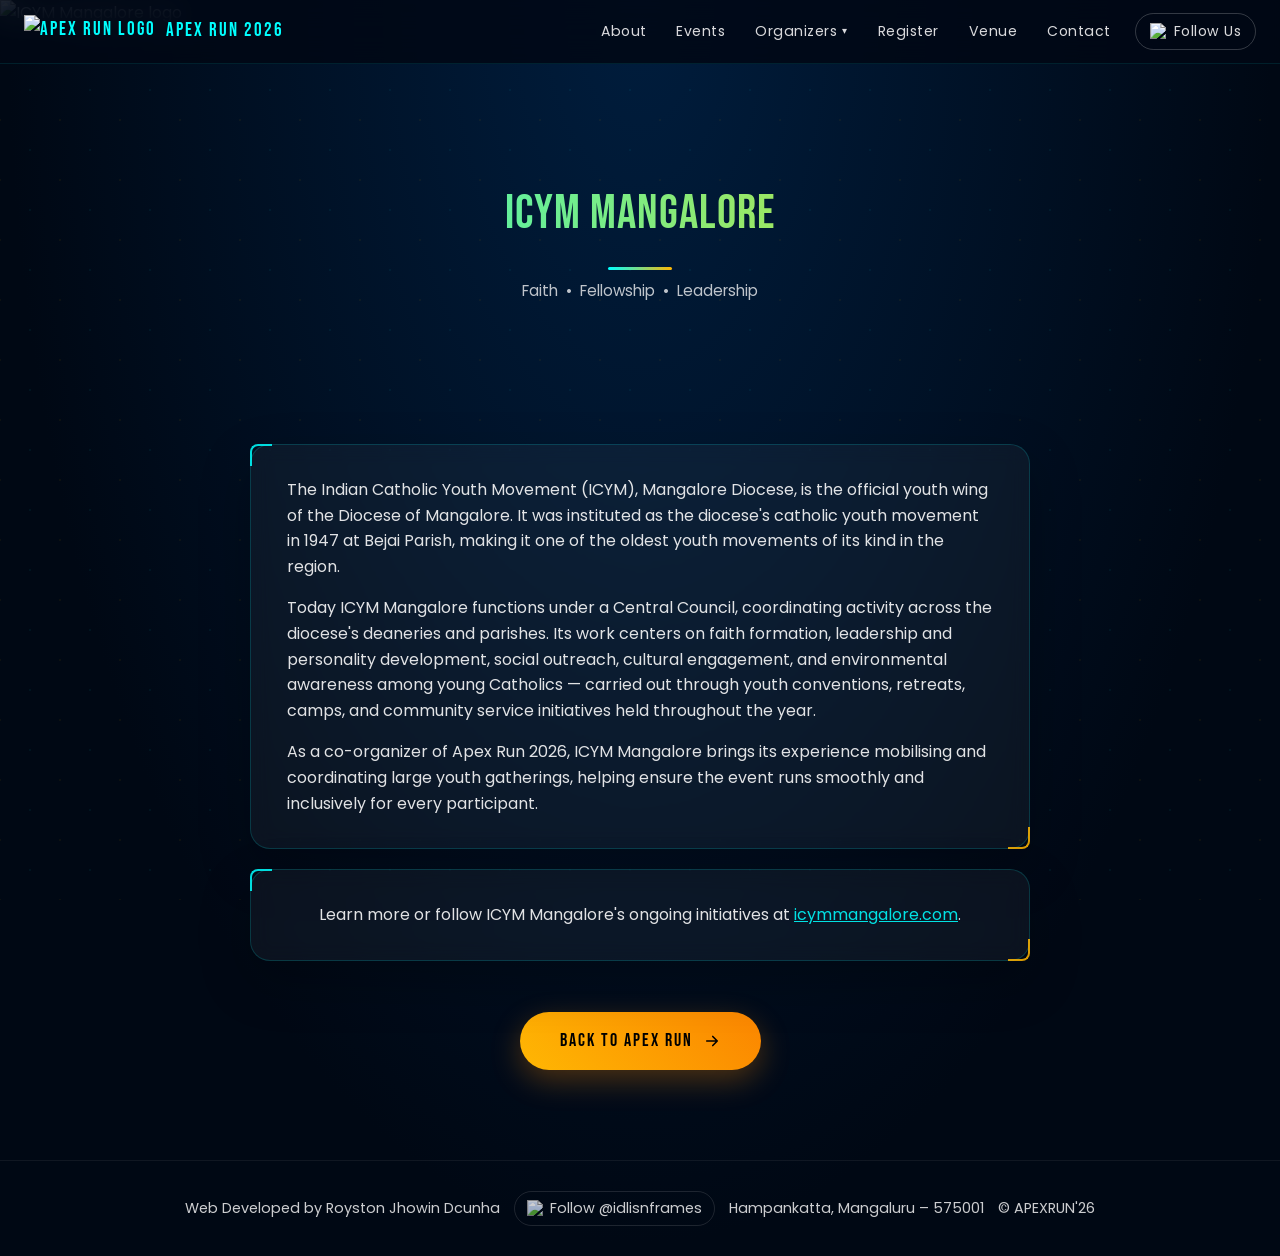
==== commit 6a75db13: "Fix header structure by removing extra line" ====
--- a/about-icym.html
+++ b/about-icym.html
@@ -52,12 +52,11 @@
 
     <div class="nav-backdrop" id="navBackdrop"></div>
 </nav>
-
+  <img src="icym-logo.PNG" class="college-logo-small" alt="ICYM Mangalore logo">      
 <header style="padding:130px 20px 50px; min-height:auto;">
     <h2 class="gradient-heading reveal in-view" data-reveal="draw" style="margin-bottom:0;">ICYM Mangalore</h2>
     <p style="text-align:center; opacity:0.75; margin-top:10px; font-size:0.95rem;">Faith &nbsp;•&nbsp; Fellowship &nbsp;•&nbsp; Leadership</p>
-</header>
-
+</header>  
 <section class="about-section">
     <div class="info-frame reveal in-view" data-reveal="rise">
         <span class="info-frame-corner tl" aria-hidden="true"></span>
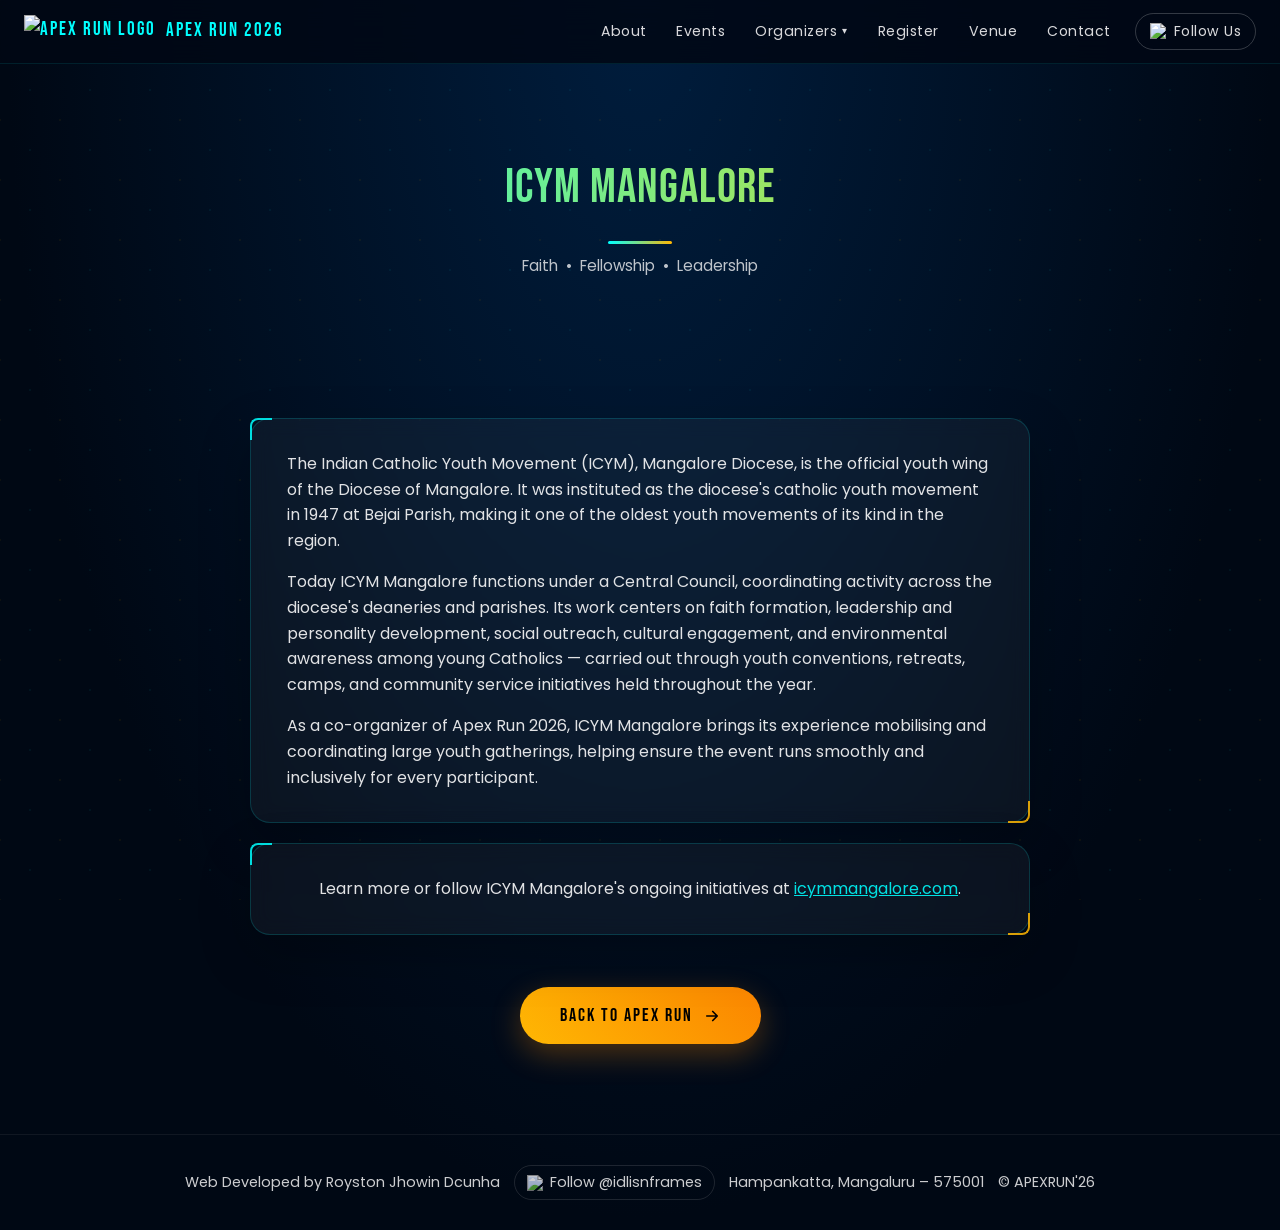
==== commit 008404f8: "Remove logo image from about-icym.html" ====
--- a/about-icym.html
+++ b/about-icym.html
@@ -51,8 +51,7 @@
     </div>
 
     <div class="nav-backdrop" id="navBackdrop"></div>
-</nav>
-  <img src="icym-logo.PNG" class="college-logo-small" alt="ICYM Mangalore logo">      
+</nav>    
 <header style="padding:130px 20px 50px; min-height:auto;">
     <h2 class="gradient-heading reveal in-view" data-reveal="draw" style="margin-bottom:0;">ICYM Mangalore</h2>
     <p style="text-align:center; opacity:0.75; margin-top:10px; font-size:0.95rem;">Faith &nbsp;•&nbsp; Fellowship &nbsp;•&nbsp; Leadership</p>
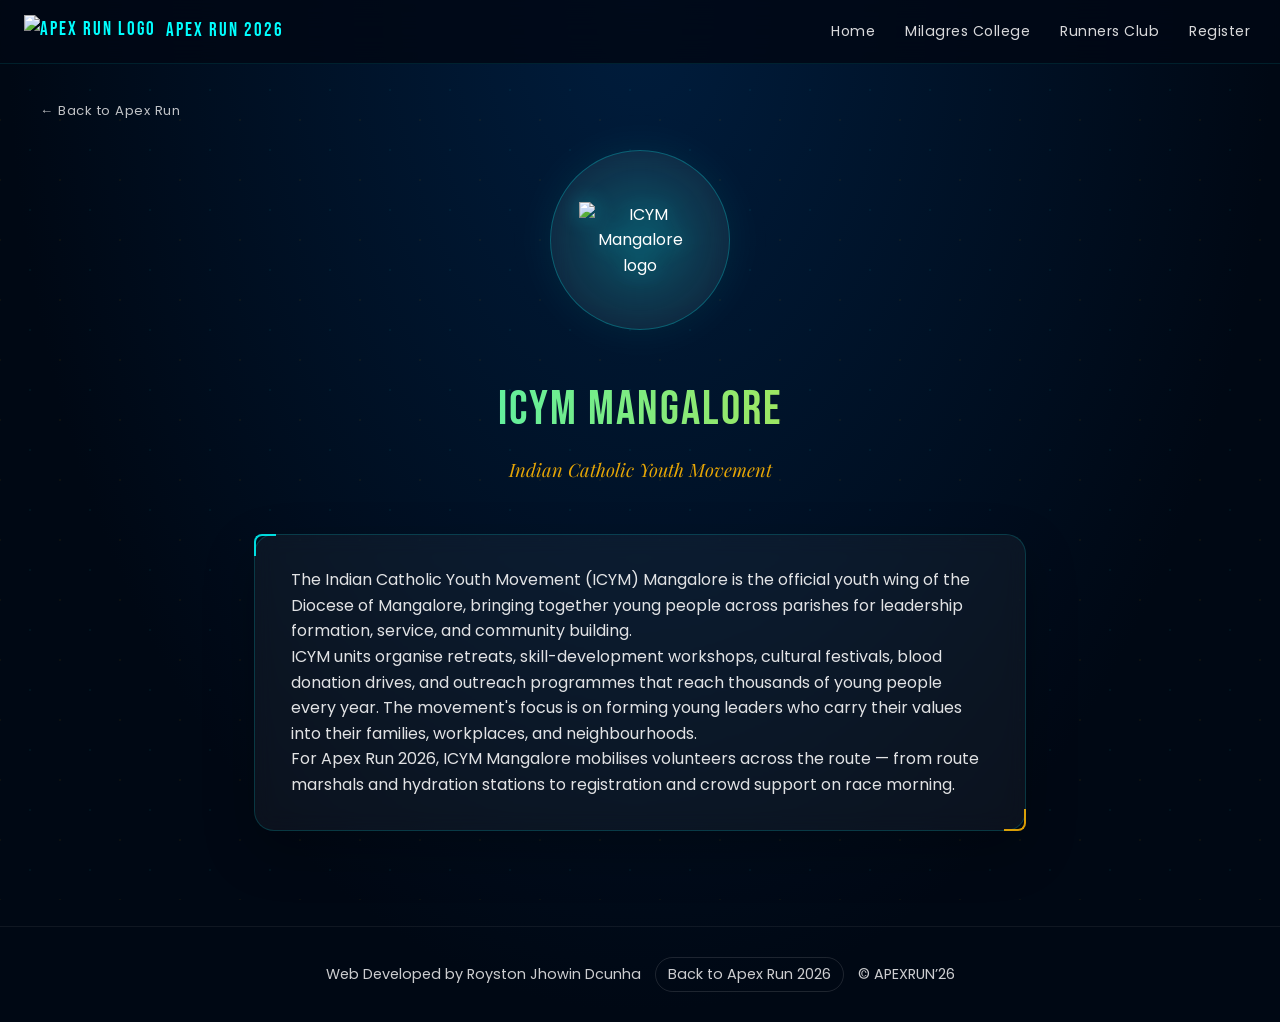
==== commit 906b1d2a: "Refine title and content for ICYM Mangalore page Updated title and description for clarity. Revised " ====
--- a/about-icym.html
+++ b/about-icym.html
@@ -2,107 +2,61 @@
 <html lang="en">
 <head>
 <meta charset="UTF-8">
-<title>ICYM Mangalore | Apex Run 2026</title>
+<title>ICYM Mangalore | APEX RUN 2026</title>
 <meta name="viewport" content="width=device-width, initial-scale=1.0">
-<meta name="description" content="About ICYM Mangalore — the Indian Catholic Youth Movement, Mangalore Diocese, co-organizer of Apex Run 2026.">
+<meta name="description" content="About ICYM Mangalore, co-organiser of Apex Run 2026.">
 
 <link rel="preconnect" href="https://fonts.googleapis.com">
 <link rel="preconnect" href="https://fonts.gstatic.com" crossorigin>
 <link href="https://fonts.googleapis.com/css2?family=Bebas+Neue&family=Poppins:wght@300;400;500;600;800&family=Playfair+Display:ital@0;1&display=swap" rel="stylesheet">
 <link rel="stylesheet" href="style.css">
 </head>
+
 <body class="hero-ready">
 
-<div class="cursor-glow" id="cursorGlow" aria-hidden="true"></div>
+<nav class="navbar">
+  <div class="logo">
+    <img src="apex-run-logo.PNG" class="college-logo-small" alt="Apex Run logo">
+    <span>APEX RUN 2026</span>
+  </div>
 
-<nav class="navbar">
-    <div class="logo">
-        <img src="apex-run-logo.PNG" class="college-logo-small" alt="Apex Run logo">
-        <span>APEX RUN 2026</span>
-    </div>
+  <div class="nav-menu" id="navMenu">
+    <a href="index.html#about" class="nav-link">Home</a>
+    <a href="about-milagres-college.html" class="nav-link">Milagres College</a>
+    <a href="about-runners-club.html" class="nav-link">Runners Club</a>
+    <a href="index.html#registration" class="nav-link">Register</a>
+  </div>
+</nav>
 
-    <button class="nav-toggle" id="navToggle" aria-label="Toggle menu" aria-expanded="false" aria-controls="navMenu">
-        <span class="bar bar-1"></span>
-        <span class="bar bar-2"></span>
-        <span class="bar bar-3"></span>
-    </button>
+<section class="org-hero">
+  <a href="index.html" class="org-back">← Back to Apex Run</a>
 
-    <div class="nav-menu" id="navMenu">
-        <a href="index.html#about" class="nav-link">About</a>
-        <a href="index.html#events" class="nav-link">Events</a>
+  <div class="org-hero-logo">
+    <img src="icym-logo.PNG" alt="ICYM Mangalore logo">
+  </div>
 
-        <div class="nav-dropdown">
-            <button type="button" class="nav-link nav-dropdown-toggle" id="orgToggle" aria-haspopup="true" aria-expanded="false">
-                Organizers <span class="caret" aria-hidden="true">▾</span>
-            </button>
-            <div class="nav-dropdown-menu" id="orgMenu">
-                <a href="about-icym.html" class="nav-dropdown-link">ICYM Mangalore</a>
-                <a href="about-milagres-college.html" class="nav-dropdown-link">Milagres College</a>
-                <a href="about-runners-club.html" class="nav-dropdown-link">Mangalore Runners Club</a>
-            </div>
-        </div>
-
-        <a href="index.html#registration" class="nav-link">Register</a>
-        <a href="index.html#venue" class="nav-link">Venue</a>
-        <a href="index.html#contact" class="nav-link">Contact</a>
-        <a href="https://www.instagram.com/milagres_college_mangalore?igsh=MTdkYzVmZjFlcm80NQ==" class="nav-link nav-follow">
-            <img src="instagram-logo.png" class="instagram-icon"> Follow Us
-        </a>
-    </div>
-
-    <div class="nav-backdrop" id="navBackdrop"></div>
-</nav>    
-<header style="padding:130px 20px 50px; min-height:auto;">
-    <h2 class="gradient-heading reveal in-view" data-reveal="draw" style="margin-bottom:0;">ICYM Mangalore</h2>
-    <p style="text-align:center; opacity:0.75; margin-top:10px; font-size:0.95rem;">Faith &nbsp;•&nbsp; Fellowship &nbsp;•&nbsp; Leadership</p>
-</header>  
-<section class="about-section">
-    <div class="info-frame reveal in-view" data-reveal="rise">
-        <span class="info-frame-corner tl" aria-hidden="true"></span>
-        <span class="info-frame-corner br" aria-hidden="true"></span>
-        <p>
-            The Indian Catholic Youth Movement (ICYM), Mangalore Diocese, is the official youth wing of the
-            Diocese of Mangalore. It was instituted as the diocese's catholic youth movement in 1947 at Bejai
-            Parish, making it one of the oldest youth movements of its kind in the region.
-        </p>
-        <p style="margin-top:16px;">
-            Today ICYM Mangalore functions under a Central Council, coordinating activity across the diocese's
-            deaneries and parishes. Its work centers on faith formation, leadership and personality development,
-            social outreach, cultural engagement, and environmental awareness among young Catholics — carried out
-            through youth conventions, retreats, camps, and community service initiatives held throughout the year.
-        </p>
-        <p style="margin-top:16px;">
-            As a co-organizer of Apex Run 2026, ICYM Mangalore brings its experience mobilising and coordinating
-            large youth gatherings, helping ensure the event runs smoothly and inclusively for every participant.
-        </p>
-    </div>
-
-    <div class="info-frame reveal in-view" data-reveal="rise" style="margin-top:20px;">
-        <span class="info-frame-corner tl" aria-hidden="true"></span>
-        <span class="info-frame-corner br" aria-hidden="true"></span>
-        <p style="text-align:center;">
-            Learn more or follow ICYM Mangalore's ongoing initiatives at
-            <a href="https://www.icymmangalore.com/" style="color:var(--cyan); text-decoration:underline;">icymmangalore.com</a>.
-        </p>
-    </div>
-
-    <div style="text-align:center; margin-top:30px;">
-        <a href="index.html" class="hero-cta">
-            <span>Back to Apex Run</span>
-            <svg viewBox="0 0 24 24" class="hero-cta-arrow"><path d="M5 12h14M13 6l6 6-6 6"/></svg>
-        </a>
-    </div>
+  <h1 class="gradient-heading">ICYM Mangalore</h1>
+  <p class="org-hero-tag">Indian Catholic Youth Movement</p>
 </section>
 
+<div class="org-body">
+  <div class="info-frame">
+    <span class="info-frame-corner tl" aria-hidden="true"></span>
+    <span class="info-frame-corner br" aria-hidden="true"></span>
+
+    <p>The Indian Catholic Youth Movement (ICYM) Mangalore is the official youth wing of the Diocese of Mangalore, bringing together young people across parishes for leadership formation, service, and community building.</p>
+
+    <p>ICYM units organise retreats, skill-development workshops, cultural festivals, blood donation drives, and outreach programmes that reach thousands of young people every year. The movement's focus is on forming young leaders who carry their values into their families, workplaces, and neighbourhoods.</p>
+
+    <p>For Apex Run 2026, ICYM Mangalore mobilises volunteers across the route — from route marshals and hydration stations to registration and crowd support on race morning.</p>
+  </div>
+</div>
+
 <footer>
-    <p>Web Developed by Royston Jhowin Dcunha</p>
-    <a href="https://www.instagram.com/idlisandframes?igsh=Nm1jdm92OXdvZjFi&utm_source=qr">
-        <img src="instagram-logo.png" class="instagram-icon"> Follow @idlisnframes
-    </a>
-    <p>Hampankatta, Mangaluru – 575001</p>
-    <p>© APEXRUN'26</p>
+  <p>Web Developed by Royston Jhowin Dcunha</p>
+  <a href="index.html">Back to Apex Run 2026</a>
+  <p>© APEXRUN’26</p>
 </footer>
 
-<script src="script.js"></script>
 </body>
 </html>
--- a/style.css
+++ b/style.css
@@ -250,7 +250,6 @@
 @keyframes wipeRight { to { transform: scaleX(0); } }
 
 
-
 /* ==============================
    NAVBAR
 ============================== */
@@ -269,7 +268,7 @@
   z-index: 1000;
   gap: 12px;
 }
- 
+
 .logo {
   display: flex;
   align-items: center;
@@ -280,17 +279,17 @@
   color: var(--cyan);
   white-space: nowrap;
 }
- 
+
 .college-logo-small {
   height: 32px;
   width: auto;
 }
- 
+
 .instagram-icon {
   width: 18px;
   flex-shrink: 0;
 }
- 
+
 /* ---- Nav menu (links) ---- */
 .nav-menu {
   display: flex;
@@ -298,7 +297,7 @@
   gap: clamp(6px, 1.4vw, 18px);
   margin-left: auto;
 }
- 
+
 .nav-link {
   position: relative;
   font-size: 0.88rem;
@@ -308,7 +307,7 @@
   transition: color 0.3s ease;
   white-space: nowrap;
 }
- 
+
 .nav-link::after {
   content: "";
   position: absolute;
@@ -321,17 +320,17 @@
   transform-origin: left;
   transition: transform 0.35s var(--ease-cinematic);
 }
- 
+
 .nav-link:hover,
 .nav-link.active-link {
   color: var(--cyan);
 }
- 
+
 .nav-link:hover::after,
 .nav-link.active-link::after {
   transform: scaleX(1);
 }
- 
+
 .nav-follow {
   display: flex;
   align-items: center;
@@ -341,39 +340,44 @@
   border: 1px solid rgba(255,255,255,0.2);
   transition: 0.3s ease;
 }
- 
+
 .nav-follow::after { display: none; }
- 
+
 .nav-follow:hover {
   background: rgba(255,255,255,0.1);
   border-color: var(--cyan);
   color: var(--cyan);
 }
- 
+
 /* ---- Organizers dropdown ---- */
 .nav-dropdown {
   position: relative;
 }
- 
+
 .nav-dropdown-toggle {
   display: flex;
   align-items: center;
   gap: 5px;
   background: none;
   border: none;
+  color: rgba(255,255,255,0.85);
   font-family: var(--font-body);
+  font-size: 0.88rem;
+  letter-spacing: 0.5px;
   cursor: pointer;
 }
- 
+
+.nav-dropdown.is-open .nav-dropdown-toggle { color: var(--cyan); }
+
 .caret {
   font-size: 0.65rem;
   transition: transform 0.35s var(--ease-cinematic);
 }
- 
+
 .nav-dropdown.is-open .caret {
   transform: rotate(180deg);
 }
- 
+
 .nav-dropdown-menu {
   position: absolute;
   top: calc(100% + 12px);
@@ -393,13 +397,23 @@
   transition: opacity 0.3s ease, transform 0.3s var(--ease-cinematic), visibility 0.3s ease;
   z-index: 1005;
 }
- 
+
+/* Invisible bridge so the cursor can cross the gap without closing the menu */
+.nav-dropdown-menu::before {
+  content: "";
+  position: absolute;
+  top: -14px;
+  left: 0;
+  right: 0;
+  height: 14px;
+}
+
 .nav-dropdown.is-open .nav-dropdown-menu {
   opacity: 1;
   visibility: visible;
   transform: translateX(-50%) translateY(0);
 }
- 
+
 .nav-dropdown-link {
   padding: 10px 14px;
   border-radius: 10px;
@@ -407,13 +421,13 @@
   color: rgba(255,255,255,0.85);
   transition: background 0.25s ease, color 0.25s ease, padding-left 0.25s ease;
 }
- 
+
 .nav-dropdown-link:hover {
   background: rgba(0,255,255,0.08);
   color: var(--cyan);
   padding-left: 18px;
 }
- 
+
 /* ---- Hamburger toggle (mobile) ---- */
 .nav-toggle {
   display: none;
@@ -429,7 +443,7 @@
   cursor: pointer;
   z-index: 1002;
 }
- 
+
 .nav-toggle .bar {
   width: 18px;
   height: 2px;
@@ -437,18 +451,18 @@
   border-radius: 2px;
   transition: transform 0.35s var(--ease-cinematic), opacity 0.25s ease;
 }
- 
+
 .nav-toggle[aria-expanded="true"] .bar-1 { transform: translateY(7px) rotate(45deg); }
 .nav-toggle[aria-expanded="true"] .bar-2 { opacity: 0; }
 .nav-toggle[aria-expanded="true"] .bar-3 { transform: translateY(-7px) rotate(-45deg); }
- 
+
 .nav-backdrop {
   display: none;
 }
- 
+
 @media (max-width: 780px) {
   .nav-toggle { display: flex; }
- 
+
   .nav-menu {
     position: fixed;
     top: 0;
@@ -467,12 +481,13 @@
     transform: translateX(100%);
     transition: transform 0.5s var(--ease-cinematic);
     z-index: 1001;
-  }
- 
+    overflow-y: auto;
+  }
+
   .nav-menu.is-open {
     transform: translateX(0);
   }
- 
+
   .nav-menu .nav-link {
     width: 100%;
     font-size: 1.15rem;
@@ -482,30 +497,32 @@
     transform: translateX(16px);
     transition: opacity 0.4s ease, transform 0.4s ease;
   }
- 
+
   .nav-menu.is-open .nav-link {
     opacity: 1;
     transform: translateX(0);
   }
- 
-  .nav-menu.is-open .nav-link:nth-child(1) { transition-delay: 0.08s; }
-  .nav-menu.is-open .nav-link:nth-child(2) { transition-delay: 0.13s; }
-  .nav-menu.is-open .nav-link:nth-child(3) { transition-delay: 0.18s; }
-  .nav-menu.is-open .nav-link:nth-child(4) { transition-delay: 0.23s; }
-  .nav-menu.is-open .nav-link:nth-child(5) { transition-delay: 0.28s; }
-  .nav-menu.is-open .nav-link:nth-child(6) { transition-delay: 0.33s; }
- 
+
+  .nav-menu.is-open .nav-link:nth-child(1) { transition-delay: 0.06s; }
+  .nav-menu.is-open .nav-link:nth-child(2) { transition-delay: 0.10s; }
+  .nav-menu.is-open .nav-link:nth-child(3) { transition-delay: 0.14s; }
+  .nav-menu.is-open .nav-link:nth-child(4) { transition-delay: 0.18s; }
+  .nav-menu.is-open .nav-link:nth-child(5) { transition-delay: 0.22s; }
+  .nav-menu.is-open .nav-link:nth-child(6) { transition-delay: 0.26s; }
+  .nav-menu.is-open .nav-link:nth-child(7) { transition-delay: 0.30s; }
+  .nav-menu.is-open .nav-link:nth-child(8) { transition-delay: 0.34s; }
+
   .nav-follow {
     margin-top: 10px;
     border-bottom: none;
   }
- 
+
   /* Dropdown becomes an inline accordion inside the slide panel */
   .nav-dropdown {
     width: 100%;
     border-bottom: 1px solid rgba(255,255,255,0.06);
   }
- 
+
   .nav-dropdown-toggle {
     width: 100%;
     justify-content: space-between;
@@ -515,13 +532,13 @@
     transform: translateX(16px);
     transition: opacity 0.4s ease, transform 0.4s ease;
   }
- 
+
   .nav-menu.is-open .nav-dropdown-toggle {
     opacity: 1;
     transform: translateX(0);
     transition-delay: 0.18s;
   }
- 
+
   .nav-dropdown-menu {
     position: static;
     min-width: 0;
@@ -536,17 +553,19 @@
     overflow: hidden;
     transition: max-height 0.4s var(--ease-cinematic), padding 0.4s ease;
   }
- 
+
+  .nav-dropdown-menu::before { display: none; }
+
   .nav-dropdown.is-open .nav-dropdown-menu {
     max-height: 220px;
     padding: 2px 0 12px 14px;
   }
- 
+
   .nav-dropdown-link {
     padding: 10px 4px;
     font-size: 0.98rem;
   }
- 
+
   .nav-backdrop {
     display: block;
     position: fixed;
@@ -558,17 +577,17 @@
     transition: opacity 0.4s ease, visibility 0.4s ease;
     z-index: 999;
   }
- 
+
   .nav-backdrop.is-open {
     opacity: 1;
     visibility: visible;
   }
- 
+
   body.nav-open {
     overflow: hidden;
   }
 }
- 
+
 
 /* ==============================
    HERO HEADER
@@ -780,7 +799,7 @@
   gap: clamp(12px, 4vw, 30px);
   flex-wrap: wrap;
 }
- 
+
 .logo-row img {
   height: clamp(36px, 6vw, 55px);
   width: auto;
@@ -788,11 +807,11 @@
   filter: drop-shadow(0 0 8px rgba(0,255,255,0.3));
   transition: transform 0.3s ease;
 }
- 
+
 .logo-row img:hover {
   transform: scale(1.1);
 }
- 
+
 /* ---- Clickable org logos (hero) ---- */
 .org-logo-link {
   position: relative;
@@ -802,7 +821,7 @@
   cursor: pointer;
   transition: transform 0.4s var(--ease-cinematic);
 }
- 
+
 .org-logo-link::before {
   content: "";
   position: absolute;
@@ -813,26 +832,26 @@
   transition: opacity 0.4s ease;
   pointer-events: none;
 }
- 
+
 .org-logo-link img {
   animation: logoHint 3.2s ease-in-out infinite;
 }
- 
+
 @keyframes logoHint {
   0%, 100% { filter: drop-shadow(0 0 8px rgba(0,255,255,0.3)); }
   50% { filter: drop-shadow(0 0 16px rgba(0,255,255,0.65)); }
 }
- 
+
 .org-logo-link:hover,
 .org-logo-link:focus-visible {
   transform: translateY(-5px) scale(1.1);
 }
- 
+
 .org-logo-link:hover::before,
 .org-logo-link:focus-visible::before {
   opacity: 1;
 }
- 
+
 .org-logo-link::after {
   content: "Tap to explore";
   position: absolute;
@@ -848,12 +867,13 @@
   pointer-events: none;
   transition: opacity 0.3s ease, transform 0.3s ease;
 }
- 
+
 .org-logo-link:hover::after,
 .org-logo-link:focus-visible::after {
   opacity: 0.9;
   transform: translateX(-50%) translateY(0);
 }
+
 /* PRESENTS */
 .presents {
   font-family: 'Playfair Display', serif;
@@ -1589,18 +1609,9 @@
   background: rgba(0,255,255,0.05);
 }
 
-/* RUN SELECTION */
-.option-grid {
-  display: grid;
-  grid-template-columns: repeat(auto-fit, minmax(85px, 1fr));
-  gap: 12px;
-  margin-top: 12px;
-}
-
 /* ==============================
    RUN VOLTAGE SELECTOR
 ============================== */
-
 .run-voltage-group {
   display: flex;
   gap: 12px;
@@ -1651,6 +1662,7 @@
   0% { background-position: 0%; }
   100% { background-position: 200%; }
 }
+
 /* SIZE SELECTION */
 .option-grid {
   display: grid;
@@ -1669,6 +1681,7 @@
 .adult-grid {
   grid-template-columns: repeat(4, 1fr);
 }
+
 .select-box {
   position: relative;
   padding: 14px 10px;
@@ -1726,6 +1739,13 @@
 @keyframes borderFlow {
   0% { background-position: 0%; }
   100% { background-position: 200%; }
+}
+
+.size-label {
+  margin-top: 14px;
+  font-size: 0.85rem;
+  opacity: 0.75;
+  letter-spacing: 0.5px;
 }
 
 .size-note {
@@ -1861,6 +1881,7 @@
   border: 1px solid rgba(0,255,255,0.15);
   box-shadow: var(--shadow-cyan);
 }
+
 /* ==============================
    ROADMAP SECTION
 ============================== */
@@ -1925,6 +1946,7 @@
   color: black;
   box-shadow: 0 0 15px rgba(0,255,255,0.4);
 }
+
 /* ==============================
    CONTACT
 ============================== */
@@ -2320,8 +2342,7 @@
 }
 
 /* ==============================================================
-   SECTION FLOURISH DIVIDERS — one grand orchestrated moment,
-   not repeated per-section decoration
+   SECTION FLOURISH DIVIDERS
 ============================================================== */
 .about-section h2:first-of-type::before {
   content: "";
@@ -2357,7 +2378,7 @@
 
 .navbar > a:hover::before { transform: scaleX(1); }
 
-/* ---- Register CTA link glow pulse (subtle, once triggered on view) ---- */
+/* ---- Register card arrival ---- */
 #registration.in-pulse .registration-card {
   animation: cardArrive 0.9s var(--ease-cinematic);
 }
@@ -2386,7 +2407,7 @@
   to { transform: scale(2.6); opacity: 0; }
 }
 
-/* ---- Album items: depth on hover already present; add subtle glint ---- */
+/* ---- Album items: subtle glint ---- */
 .album-item {
   position: relative;
 }
@@ -2405,8 +2426,7 @@
 .album-item:hover::before { transform: translateX(120%); }
 
 /* ==============================================================
-   INFO FRAME — bordered glass panel for About / College copy,
-   also lends corner accents to event cards for one visual language
+   INFO FRAME — bordered glass panel for About / College copy
 ============================================================== */
 .info-frame {
   position: relative;
@@ -2447,3 +2467,207 @@
 .event-card { position: relative; }
 .event-card .info-frame-corner.tl,
 .event-card .info-frame-corner.br { width: 18px; height: 18px; opacity: 0.6; }
+
+/* ==============================================================
+   EVENT HIGHLIGHTS — continuous marquee of photos and clips
+============================================================== */
+.highlights-section {
+  text-align: center;
+  overflow: hidden;
+}
+
+.highlights-sub {
+  max-width: 620px;
+  margin: 0 auto 10px;
+  opacity: 0.8;
+  font-size: clamp(0.85rem, 2vw, 0.98rem);
+}
+
+.highlights-marquee {
+  position: relative;
+  width: 100vw;
+  margin-left: 50%;
+  transform: translateX(-50%);
+  overflow: hidden;
+  -webkit-mask-image: linear-gradient(90deg, transparent, #000 7%, #000 93%, transparent);
+  mask-image: linear-gradient(90deg, transparent, #000 7%, #000 93%, transparent);
+}
+
+.highlights-track {
+  display: flex;
+  gap: clamp(12px, 2vw, 20px);
+  width: max-content;
+  padding: 22px 0;
+  animation: highlightScroll var(--marquee-duration, 45s) linear infinite;
+}
+
+.highlights-marquee:hover .highlights-track,
+.highlights-marquee.is-paused .highlights-track {
+  animation-play-state: paused;
+}
+
+@keyframes highlightScroll {
+  from { transform: translateX(0); }
+  to   { transform: translateX(-50%); }
+}
+
+.highlight-item {
+  position: relative;
+  flex: 0 0 auto;
+  width: clamp(210px, 44vw, 290px);
+  aspect-ratio: 4 / 5;
+  border-radius: 18px;
+  overflow: hidden;
+  border: 1px solid rgba(0,255,255,0.18);
+  box-shadow: 0 14px 40px rgba(0,0,0,0.35);
+  cursor: pointer;
+  transition: transform 0.4s var(--ease-cinematic), box-shadow 0.4s ease;
+}
+
+.highlight-item img,
+.highlight-item video {
+  width: 100%;
+  height: 100%;
+  object-fit: cover;
+  display: block;
+  transition: transform 0.6s ease;
+}
+
+.highlight-item::after {
+  content: "";
+  position: absolute;
+  inset: 0;
+  background: linear-gradient(transparent 45%, rgba(0,0,0,0.78));
+  pointer-events: none;
+}
+
+.highlight-item figcaption {
+  position: absolute;
+  left: 14px;
+  right: 14px;
+  bottom: 12px;
+  z-index: 2;
+  font-size: clamp(0.72rem, 1.8vw, 0.84rem);
+  letter-spacing: 0.4px;
+  text-align: left;
+  color: rgba(255,255,255,0.94);
+}
+
+.highlight-badge {
+  position: absolute;
+  top: 12px;
+  right: 12px;
+  z-index: 3;
+  width: 30px;
+  height: 30px;
+  display: flex;
+  align-items: center;
+  justify-content: center;
+  font-size: 0.7rem;
+  border-radius: 50%;
+  color: black;
+  background: linear-gradient(45deg, var(--cyan), var(--gold));
+  box-shadow: 0 0 14px rgba(0,255,255,0.4);
+}
+
+.highlight-item:hover {
+  transform: translateY(-6px) scale(1.03);
+  box-shadow: 0 0 35px rgba(0,255,255,0.35);
+}
+
+.highlight-item:hover img { transform: scale(1.06); }
+
+@media (hover: none) {
+  .highlight-item:hover { transform: none; }
+}
+
+@media (prefers-reduced-motion: reduce) {
+  .highlights-track { animation: none; }
+  .highlights-marquee {
+    overflow-x: auto;
+    -webkit-overflow-scrolling: touch;
+  }
+}
+
+/* ==============================================================
+   ORGANIZER INFO PAGES — shared hero with logo
+============================================================== */
+.org-hero {
+  text-align: center;
+  padding: clamp(110px, 14vw, 150px) 20px clamp(30px, 5vw, 50px);
+  position: relative;
+}
+
+.org-back {
+  position: absolute;
+  top: clamp(80px, 11vw, 100px);
+  left: clamp(16px, 5vw, 40px);
+  font-size: 0.82rem;
+  letter-spacing: 0.5px;
+  opacity: 0.75;
+  transition: opacity 0.3s ease, color 0.3s ease;
+}
+
+.org-back:hover { opacity: 1; color: var(--cyan); }
+
+.org-hero-logo {
+  position: relative;
+  display: inline-flex;
+  align-items: center;
+  justify-content: center;
+  width: clamp(130px, 26vw, 180px);
+  height: clamp(130px, 26vw, 180px);
+  margin-bottom: 22px;
+  border-radius: 50%;
+  background: rgba(255,255,255,0.06);
+  border: 1px solid rgba(0,255,255,0.25);
+  backdrop-filter: blur(10px);
+  -webkit-backdrop-filter: blur(10px);
+  animation: logoFloat 4s ease-in-out infinite;
+}
+
+.org-hero-logo::before {
+  content: "";
+  position: absolute;
+  inset: -18px;
+  border-radius: 50%;
+  background: radial-gradient(circle, rgba(0,255,255,0.22), transparent 70%);
+  filter: blur(18px);
+  z-index: -1;
+  animation: neonPulse 3s ease-in-out infinite;
+}
+
+.org-hero-logo img {
+  width: 68%;
+  height: auto;
+  object-fit: contain;
+  filter: drop-shadow(0 0 10px rgba(0,255,255,0.35));
+}
+
+.org-hero h1 {
+  font-family: var(--font-display);
+  font-size: clamp(1.9rem, 6vw, 3rem);
+  letter-spacing: 2px;
+  font-weight: 400;
+}
+
+.org-hero-tag {
+  font-family: 'Playfair Display', serif;
+  font-style: italic;
+  font-size: clamp(0.9rem, 2.4vw, 1.15rem);
+  color: var(--gold);
+  opacity: 0.9;
+  margin-top: 6px;
+}
+
+.org-body {
+  max-width: 820px;
+  margin: 0 auto;
+  padding: 0 clamp(16px, 5vw, 24px) clamp(50px, 8vw, 80px);
+}
+
+.org-body p {
+  margin-bottom: 16px;
+  opacity: 0.88;
+  font-size: clamp(0.88rem, 2vw, 1rem);
+}
